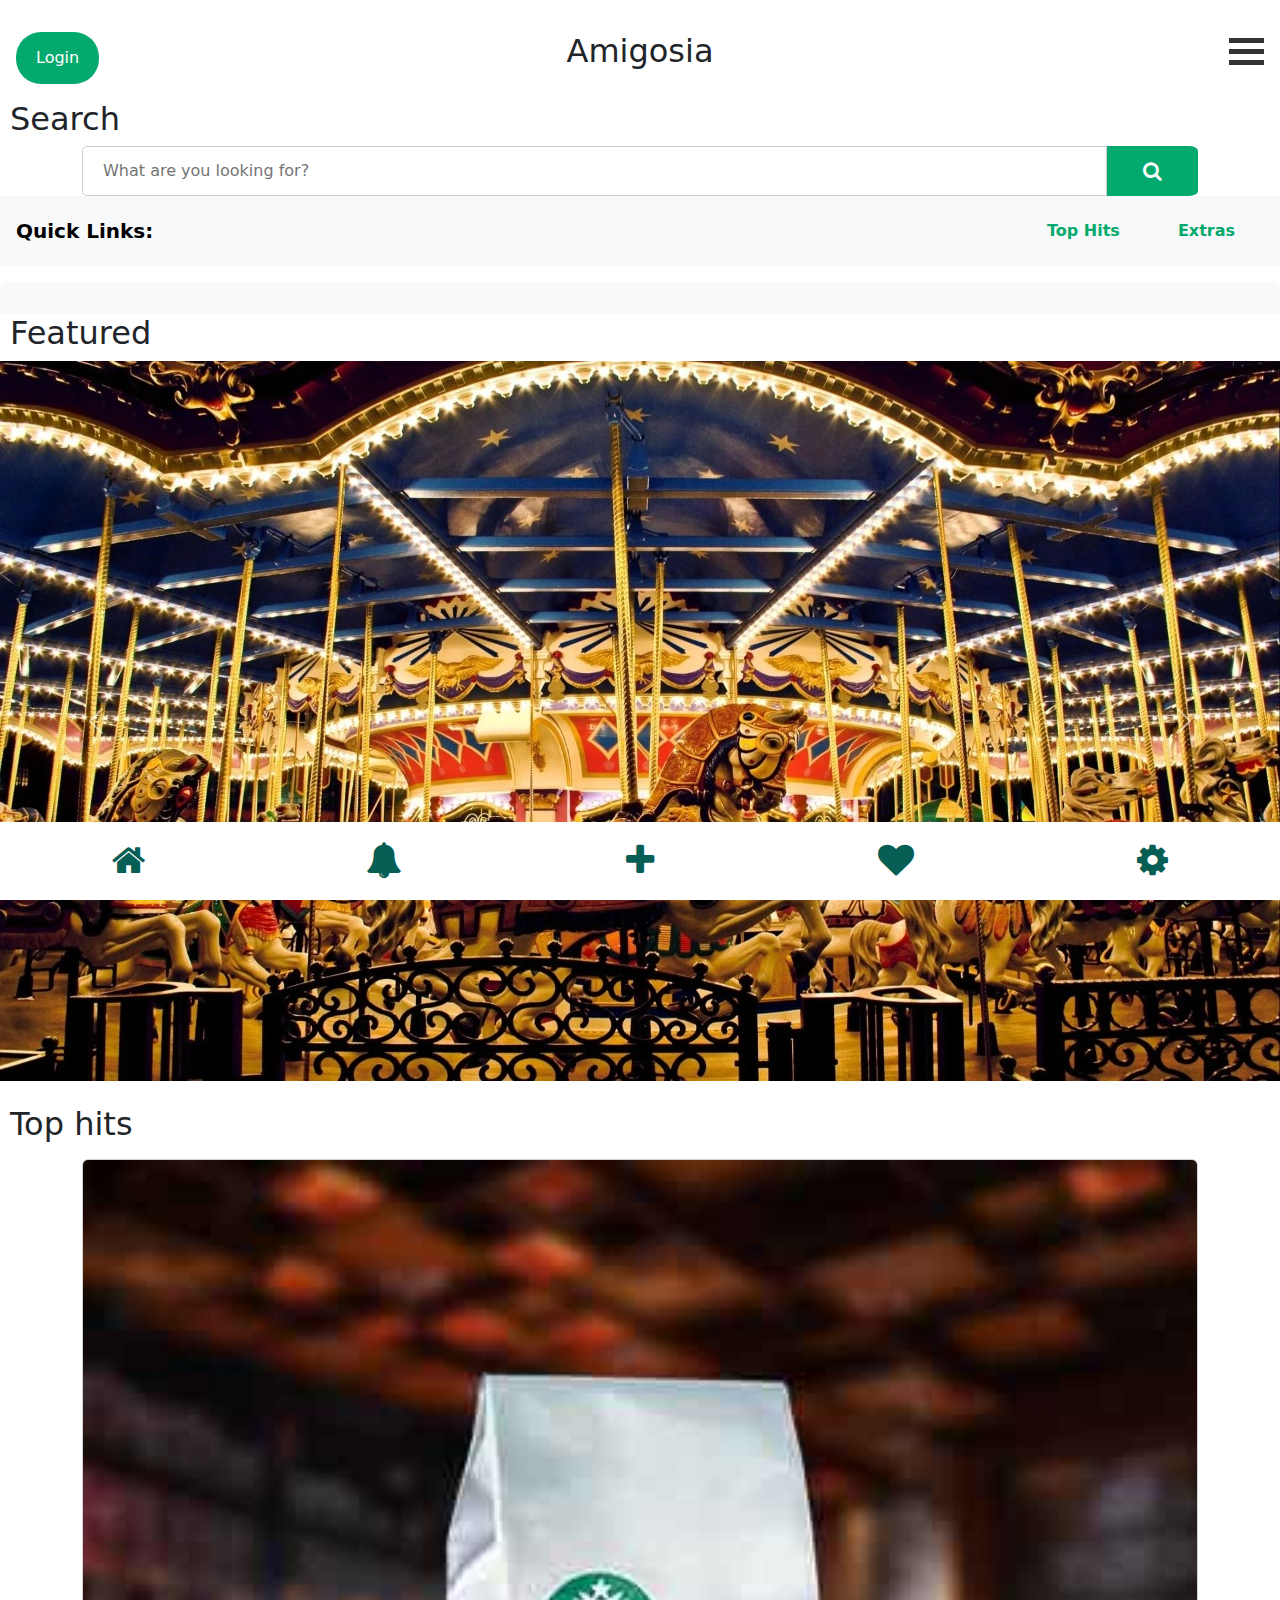
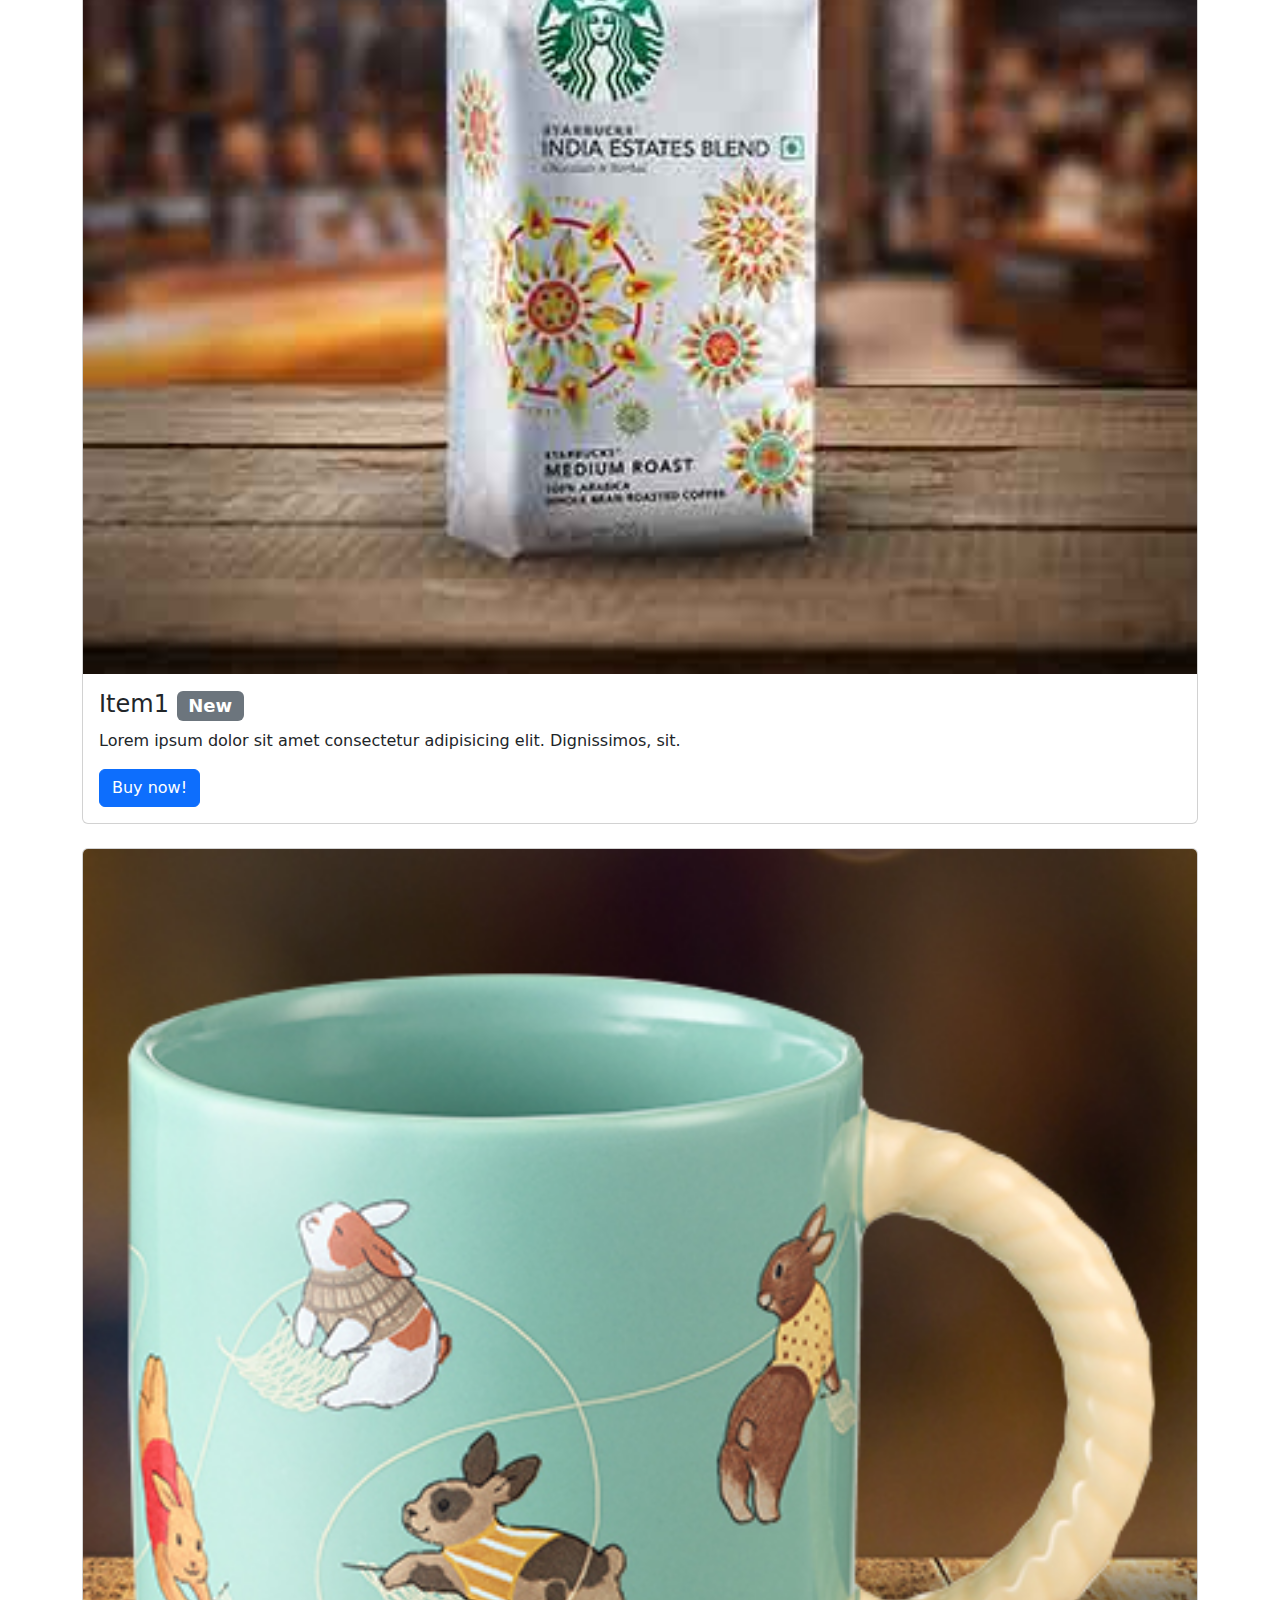
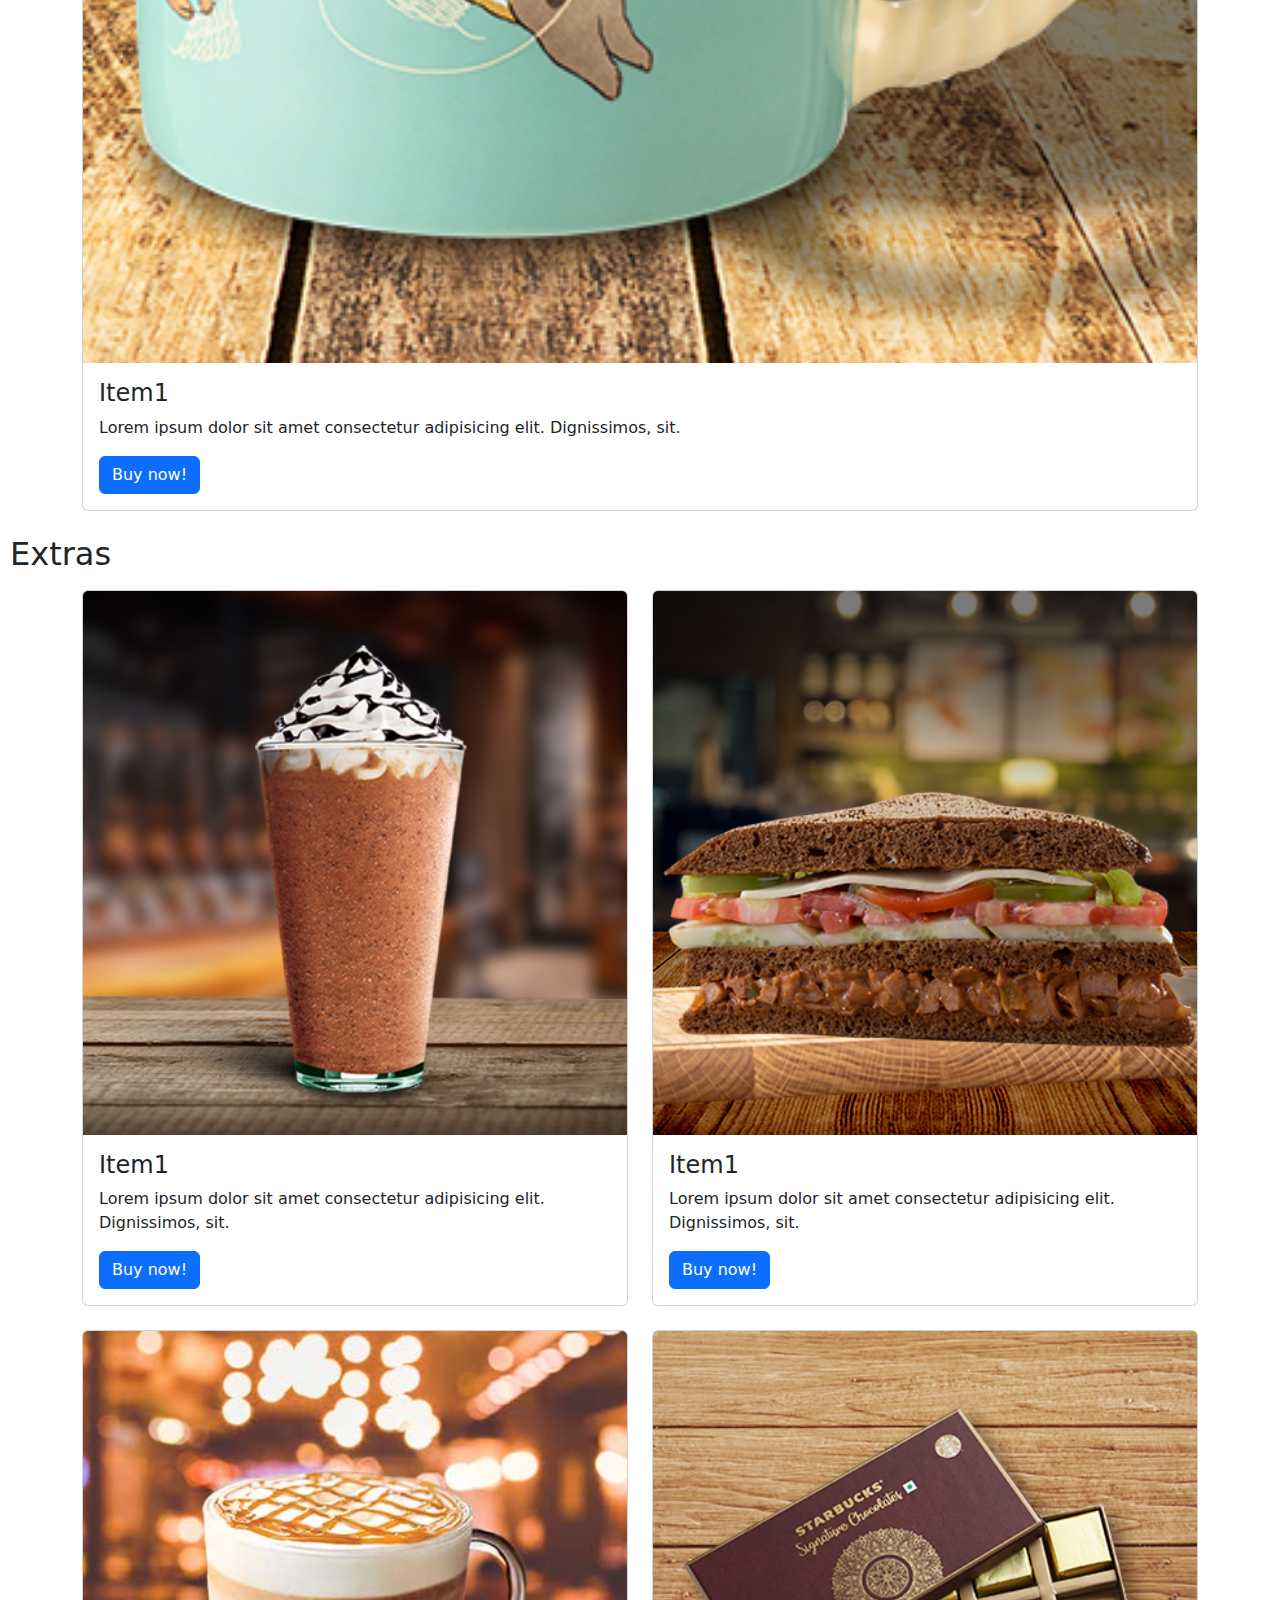
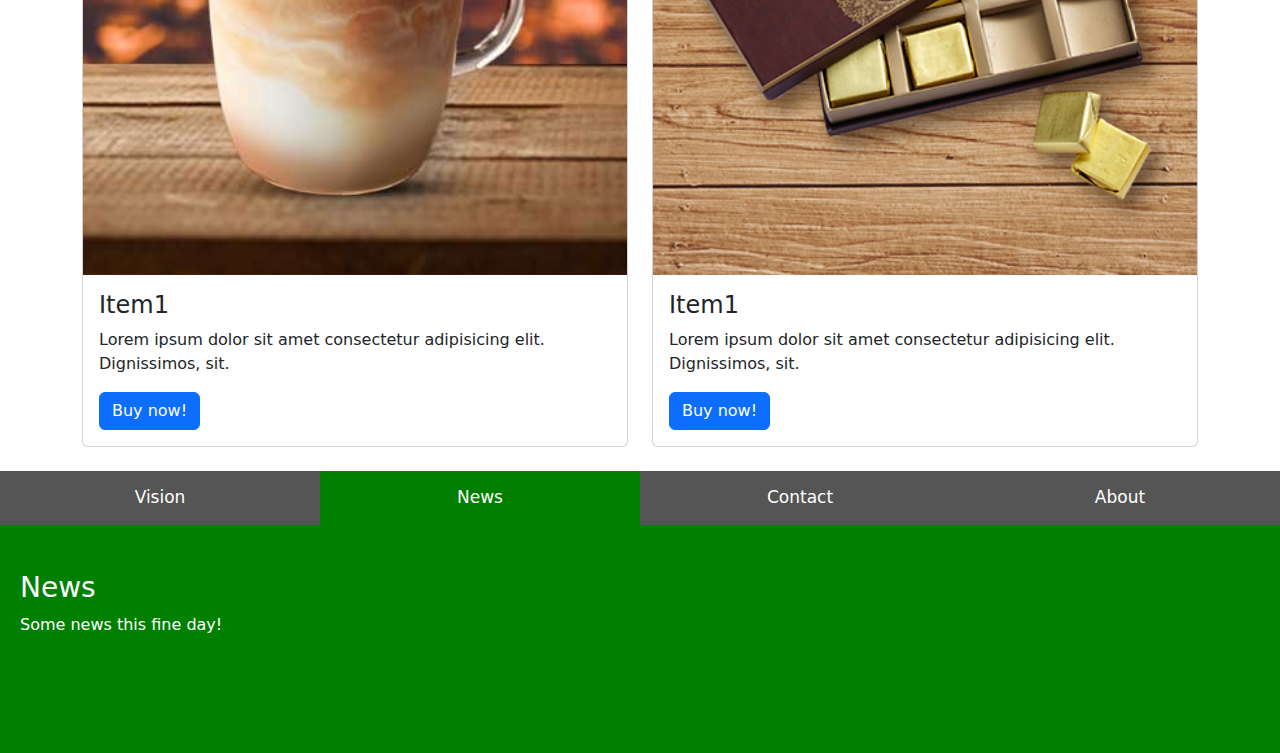
==== index.html @ 3a2bdb96 "Update index.html" ====
<!DOCTYPE html>
<html lang="en">
  <head>
    <meta charset="UTF-8" />
    <meta http-equiv="X-UA-Compatible" content="IE=edge" />
    <meta name="viewport" content="width=<device-width>, initial-scale=1.0" />
    <title>Document</title>
    <link rel="shortcut icon" href="favicon.ico" type="image/x-icon" />
    <link rel="stylesheet" href="style.css" />
    <link rel="stylesheet" href="searchBar.css" />
    <link rel="manifest" href="manifest.json" />

    <link
      rel="stylesheet"
      href="https://cdnjs.cloudflare.com/ajax/libs/font-awesome/4.7.0/css/font-awesome.min.css"
    />
    <!-- CSS only -->
    <link
      href="https://cdn.jsdelivr.net/npm/bootstrap@5.2.2/dist/css/bootstrap.min.css"
      rel="stylesheet"
      integrity="sha384-Zenh87qX5JnK2Jl0vWa8Ck2rdkQ2Bzep5IDxbcnCeuOxjzrPF/et3URy9Bv1WTRi"
      crossorigin="anonymous"
    />
  </head>

  <body>
    <link
      href="https://cdn.jsdelivr.net/npm/bootstrap@5.2.1/dist/css/bootstrap.min.css"
      rel="stylesheet"
    />
    <script src="https://cdn.jsdelivr.net/npm/bootstrap@5.2.1/dist/js/bootstrap.bundle.min.js"></script>

    <div class="container-fluid mt-3">
      <div class="row">
        <div class="col p-3">
          <button
            class="login"
            onclick="document.getElementById('id01').style.display='block'"
            style="width: auto"
          >
            Login
          </button>

          <div id="id01" class="modal">
            <form
              class="modal-content animate"
              action="/action_page.php"
              method="post"
            >
              <div class="imgcontainer">
                <span
                  onclick="document.getElementById('id01').style.display='none'"
                  class="close"
                  title="Close Modal"
                  >&times;</span
                >
                <img
                  src="images/user-profile-icon.png"
                  alt="Avatar"
                  class="avatar"
                />
              </div>

              <div class="container">
                <label for="uname"><b>Username</b></label>
                <input
                  type="text"
                  placeholder="Enter Username"
                  name="uname"
                  required
                />

                <label for="psw"><b>Password</b></label>
                <input
                  type="password"
                  placeholder="Enter Password"
                  name="psw"
                  required
                />

                <button class="submit" type="submit">Login</button>
                <label>
                  <input type="checkbox" checked="checked" name="remember" />
                  Remember me
                </label>
              </div>

              <div
                class="container endContainer"
                style="background-color: white"
              >
                <button
                  type="button"
                  onclick="document.getElementById('id01').style.display='none'"
                  class="cancelbtn"
                >
                  Cancel
                </button>
                <span class="psw"> <a href="#">Forgot-password?</a></span>
              </div>
            </form>
          </div>
        </div>
        <div class="col p-3 e"><h2 class="title">Amigosia</h2></div>
        <div class="col p-3">
          <div
            class="c1"
            data-bs-toggle="offcanvas"
            data-bs-target="#offcanvasRight"
            aria-controls="offcanvasRight"
          >
            <div class="bar1"></div>
            <div class="bar2"></div>
            <div class="bar3"></div>
          </div>
          <div
            class="offcanvas offcanvas-end"
            tabindex="-1"
            id="offcanvasRight"
            aria-labelledby="offcanvasRightLabel"
          >
            <div class="offcanvas-header">
              <h5 class="offcanvas-title" id="offcanvasRightLabel">
                More Options
              </h5>
              <button
                type="button"
                class="btn-close"
                data-bs-dismiss="offcanvas"
                aria-label="Close"
              ></button>
            </div>
            <div class="offcanvas-body">
              <ul class="list-group list-group-flush">
                <li class="list-group-item">An item</li>
                <li class="list-group-item">A second item</li>
                <li class="list-group-item">A third item</li>
                <li class="list-group-item">A fourth item</li>
                <li class="list-group-item">And a fifth one</li>
              </ul>
            </div>
          </div>
        </div>
      </div>
    </div>

    <script>
      function myFunction(x) {
        x.classList.toggle("change");
      }
    </script>

    <script>
      // Get the modal
      var modal = document.getElementById("id01");

      // When the user clicks anywhere outside of the modal, close it
      window.onclick = function (event) {
        if (event.target == modal) {
          modal.style.display = "none";
        }
      };
    </script>

    <h2 class="hhh">Search</h2>
    <div class="container wrap1">
      <div class="search1" style="height: 50px">
        <input
          type="text"
          class="searchTerm1"
          placeholder="What are you looking for?"
          style="margin-top: 0px; margin-bottom: 0px"
        />
        <button
          type="submit"
          class="searchButton1"
          style="
            border-top-width: 0px;
            border-right-width: 0px;
            border-bottom-width: 0px;
            border-left-width: 0px;
            padding-top: 10;
            padding-bottom: 10px;
            padding-right: 0px;
            padding-left: 0px;
            width: 100px;
            padding-top: 10px;
          "
        >
          <i class="fa fa-search"></i>
        </button>
      </div>
    </div>

    <nav id="navbar-example2" class="navbar bg-light px-3 mb-3">
      <a class="navbar-brand" style="color: black" href="#"
        ><b>Quick Links:</b></a
      >
      <ul class="nav nav-item">
        <li class="nav-item">
          <button type="button" class="btn btn-light">
            <a class="nav-link" href="#topHits" style="color: #04aa6d"
              ><b>Top Hits</b></a
            >
          </button>
        </li>
        <li class="nav-item">
          <button type="button" class="btn btn-light">
            <a class="nav-link" href="#extras" style="color: #04aa6d"
              ><b>Extras</b></a
            >
          </button>
        </li>
      </ul>
    </nav>
    <div
      data-bs-spy="scroll"
      data-bs-target="#navbar-example2"
      data-bs-root-margin="0px 0px -40%"
      data-bs-smooth-scroll="true"
      class="scrollspy-example bg-light p-3 rounded-2"
      tabindex="0"
    ></div>

    <h2 class="hhh">Featured</h2>

    <div
      id="carouselExampleInterval"
      class="carousel slide"
      data-bs-ride="carousel"
    >
      <div class="carousel-inner">
        <div class="carousel-item" data-bs-interval="2000">
          <img
            src="carouselImages/carousel (1).jpg"
            class="d-block w-100"
            alt="Carousal Image 1"
          />
        </div>
        <div class="carousel-item active" data-bs-interval="2000">
          <img
            src="carouselImages/carousel (2).jpg"
            class="d-block w-100"
            alt="Carousal Image 2"
          />
        </div>
        <div class="carousel-item active" data-bs-interval="2000">
          <img
            src="carouselImages/carousel (3).jpg"
            class="d-block w-100"
            alt="Carousal Image 3"
          />
        </div>
        <div class="carousel-item active" data-bs-interval="2000">
          <img
            src="carouselImages/carousel (4).jpg"
            class="d-block w-100"
            alt="Carousal Image 4"
          />
        </div>
      </div>
      <button
        class="carousel-control-prev"
        type="button"
        data-bs-target="#carouselExampleInterval"
        data-bs-slide="prev"
      >
        <span class="carousel-control-prev-icon" aria-hidden="true"></span>
        <span class="visually-hidden">Previous</span>
      </button>
      <button
        class="carousel-control-next"
        type="button"
        data-bs-target="#carouselExampleInterval"
        data-bs-slide="next"
      >
        <span class="carousel-control-next-icon" aria-hidden="true"></span>
        <span class="visually-hidden">Next</span>
      </button>
    </div>
    <br />

    <h2 id="topHits" class="hhh">Top hits</h2>
    <div class="container mt-3">
      <div class="card" style="width: 100%">
        <img
          class="card-img-top"
          src="images/At_Home.jpg"
          alt="Card image"
          style="width: 100%"
        />
        <div class="card-body">
          <h4 class="card-title">
            Item1 <span class="badge bg-secondary">New</span>
          </h4>
          <p class="card-text">
            Lorem ipsum dolor sit amet consectetur adipisicing elit.
            Dignissimos, sit.
          </p>
          <a href="#" class="btn btn-primary">Buy now!</a>
        </div>
      </div>

      <br />

      <div class="card" style="width: 100%">
        <img
          class="card-img-top"
          src="images/Sample_Merch.jpg"
          alt="Card image"
          style="width: 100%"
        />
        <div class="card-body">
          <h4 class="card-title">Item1</h4>
          <p class="card-text">
            Lorem ipsum dolor sit amet consectetur adipisicing elit.
            Dignissimos, sit.
          </p>
          <a href="#" class="btn btn-primary">Buy now!</a>
        </div>
      </div>
    </div>

    <br />
    <h2 id="extras" class="hhh">Extras</h2>

    <div class="container mt-3">
      <div class="row">
        <div class="col">
          <div class="card" style="width: 100%">
            <img
              class="card-img-top"
              src="images/Sample_Best.jpg"
              alt="Card image"
              style="width: 100%"
            />
            <div class="card-body">
              <h4 class="card-title">Item1</h4>
              <p class="card-text">
                Lorem ipsum dolor sit amet consectetur adipisicing elit.
                Dignissimos, sit.
              </p>
              <a href="#" class="btn btn-primary">Buy now!</a>
            </div>
          </div>
        </div>
        <div class="col">
          <div class="card" style="width: 100%">
            <img
              class="card-img-top"
              src="images/Sample_Food.jpg"
              alt="Card image"
              style="width: 100%"
            />
            <div class="card-body">
              <h4 class="card-title">Item1</h4>
              <p class="card-text">
                Lorem ipsum dolor sit amet consectetur adipisicing elit.
                Dignissimos, sit.
              </p>
              <a href="#" class="btn btn-primary">Buy now!</a>
            </div>
          </div>
        </div>
      </div>
      <br />
      <div class="row">
        <div class="col">
          <div class="card" style="width: 100%">
            <img
              class="card-img-top"
              src="images/Sample_Drink.jpg"
              alt="Card image"
              style="width: 100%"
            />
            <div class="card-body">
              <h4 class="card-title">Item1</h4>
              <p class="card-text">
                Lorem ipsum dolor sit amet consectetur adipisicing elit.
                Dignissimos, sit.
              </p>
              <a href="#" class="btn btn-primary">Buy now!</a>
            </div>
          </div>
        </div>
        <div class="col">
          <div class="card" style="width: 100%">
            <img
              class="card-img-top"
              src="images/Sample_ready.jpg"
              alt="Card image"
              style="width: 100%"
            />
            <div class="card-body">
              <h4 class="card-title">Item1</h4>
              <p class="card-text">
                Lorem ipsum dolor sit amet consectetur adipisicing elit.
                Dignissimos, sit.
              </p>
              <a href="#" class="btn btn-primary">Buy now!</a>
            </div>
          </div>
        </div>
      </div>
      <br />
    </div>

    <div>
      <button class="tablink" onclick="openPage('Vision', this, 'red')">
        Vision
      </button>
      <button
        class="tablink"
        onclick="openPage('News', this, 'green')"
        id="defaultOpen"
      >
        News
      </button>
      <button class="tablink" onclick="openPage('Contact', this, 'blue')">
        Contact
      </button>
      <button class="tablink" onclick="openPage('About', this, 'orange')">
        About
      </button>

      <div id="Vision" class="tabcontent">
        <h3>Vision</h3>
        <p>Our Vision...</p>
      </div>

      <div id="News" class="tabcontent">
        <h3>News</h3>
        <p>Some news this fine day!</p>
      </div>

      <div id="Contact" class="tabcontent">
        <h3>Contact</h3>
        <p>Get in touch, or swing by for a cup of coffee.</p>
      </div>

      <div id="About" class="tabcontent">
        <h3>About</h3>
        <p>Who we are and what we do.</p>
      </div>
    </div>
    <script>
      function openPage(pageName, elmnt, color) {
        var i, tabcontent, tablinks;
        tabcontent = document.getElementsByClassName("tabcontent");
        for (i = 0; i < tabcontent.length; i++) {
          tabcontent[i].style.display = "none";
        }
        tablinks = document.getElementsByClassName("tablink");
        for (i = 0; i < tablinks.length; i++) {
          tablinks[i].style.backgroundColor = "";
        }
        document.getElementById(pageName).style.display = "block";
        elmnt.style.backgroundColor = color;
      }

      // Get the element with id="defaultOpen" and click on it
      document.getElementById("defaultOpen").click();
    </script>

    <div class="icon-bar">
      <a class="active" href="#"><i class="fa fa-home"></i></a>
      <a href="#"><i class="fa fa-bell"></i></a>
      <a href="#"><i class="fa fa-plus"></i></a>
      <a href="#"><i class="fa fa-heart"></i></a>
      <a href="#"><i class="fa fa-gear"></i></a>
    </div>

    <script>
      if ("serviceWorker" in navigator) {
        navigator.serviceWorker.register("/service-worker.js");
      }
    </script>
  </body>
</html>
---- style.css ----
.login{
  float: left;
  border-radius: 25px;
}


.title{
  text-align: center;
}


.submit{
  border-radius: 10px ;
}


.c1 {
  cursor: pointer;
  float: right;
}

.endContainer{
  margin: 20px 20px 20px;
}

.bar1, .bar2, .bar3 {
  width: 35px;
  height: 5px;
  background-color: #333;
  margin: 6px 0;
  transition: 0.4s;
}

.change .bar1 {
  transform: translate(0, 11px) rotate(-45deg);
}

.change .bar2 {opacity: 0;}

.change .bar3 {
  transform: translate(0, -11px) rotate(45deg);
}


.hhh{
  margin-left: 10px;
}



body {font-family: Arial, Helvetica, sans-serif;}

/* Full-width input fields */
input[type=text], input[type=password] {
  width: 100%;
  padding: 12px 20px;
  margin: 8px 0;
  display: inline-block;
  border: 1px solid #ccc;
  box-sizing: border-box;
}

/* Set a style for all buttons */
button {
  background-color: #04AA6D;
  color: white;
  padding: 14px 20px;
  margin: 8px 0;
  border: none;
  cursor: pointer;
  width: 100%;
}

button:hover {
  opacity: 0.8;
}

/* Extra styles for the cancel button */
.cancelbtn {
  width: auto;
  padding: 10px 18px;
  background-color: #f44336;
  border-radius: 15px;
}

/* Center the image and position the close button */
.imgcontainer {
  text-align: center;
  margin: 24px 0 12px 0;
  position: relative;
}

img.avatar {
  width: 40%;
  border-radius: 50%;
}



span.psw {
  float: right;
  padding-top: 16px;
}















/* The Modal (background) */
.modal {
  display: none; /* Hidden by default */
  position: fixed; /* Stay in place */
  z-index: 1; /* Sit on top */
  left: 0;
  top: 0;
  width: 100%; /* Full width */
  height: 100%; /* Full height */
  overflow: auto; /* Enable scroll if needed */
  background-color: rgb(0,0,0); /* Fallback color */
  background-color: rgba(0,0,0,0.4); /* Black w/ opacity */
  padding-top: 60px;
}

/* Modal Content/Box */
.modal-content {
  background-color: #fefefe;
  margin: 5% auto 15% auto; /* 5% from the top, 15% from the bottom and centered */
  border: 1px solid #888;
  width: 80%; /* Could be more or less, depending on screen size */
}

/* The Close Button (x) */
.close {
  position: absolute;
  right: 25px;
  top: 0;
  color: #000;
  font-size: 35px;
  font-weight: bold;
}

.close:hover,
.close:focus {
  color: red;
  cursor: pointer;
}

/* Add Zoom Animation */
.animate {
  -webkit-animation: animatezoom 0.6s;
  animation: animatezoom 0.6s
}

@-webkit-keyframes animatezoom {
  from {-webkit-transform: scale(0)} 
  to {-webkit-transform: scale(1)}
}
  
@keyframes animatezoom {
  from {transform: scale(0)} 
  to {transform: scale(1)}
}

/* Change styles for span and cancel button on extra small screens */
@media screen and (max-width: 300px) {
  span.psw {
     display: block;
     float: none;
  }
  
}





















* {box-sizing: border-box}

/* Set height of body and the document to 100% */
body, html {
  height: 100%;
  margin: 0;
  font-family: Arial;
}

/* Style tab links */
.tablink {
  background-color: #555;
  color: white;
  float: left;
  border: none;
  outline: none;
  cursor: pointer;
  padding: 14px 16px;
  font-size: 17px;
  width: 25%;
}

.tablink:hover {
  background-color: #777;
}

/* Style the tab content (and add height:100% for full page content) */
.tabcontent {
  color: white;
  display: none;
  padding: 100px 20px;
  height: 100%;
}

#Vision {background-color: red;}
#News {background-color: green;}
#Contact {background-color: blue;}
#About {background-color: orange;}























.icon-bar {
  position: fixed;
  z-index: 2;
  bottom: 0;
  width: 100%;
  height: auto;
  background-color: white;
  overflow: auto;
}

.icon-bar a {

  float: left;
  width: 20%;
  text-align: center;
  padding: 12px 0;
  transition: all 0.3s ease;
  color: #075E54;
  font-size: 36px;
}

.icon-bar a:hover {
  background-color: rgb(236, 236, 236);
  border-radius: 20px;
}

.active {
  background-color:white;
}
---- searchBar.css ----
@import url(https://fonts.googleapis.com/css?family=Open+Sans);



.search1 {
  display: flex;
}

.searchTerm1 {
 
  border: 3px solid #04AA6D;
  border-right: none;

  
  border-radius: 5px 0 0 5px;
  outline: none;
  color: #04AA6D;
}

.searchicon{
float: center;
}

.searchTerm1:focus{
  color: #04AA6D;
}

.searchIcon{
  color: white;
}

.searchButton1 {
  width: 100px;
  
  border: solid #04AA6D;
  background: #04AA6D;
  text-align: center;
  color: #fff;
  border-radius: 0 10% 10% 0;
  cursor: pointer;
  font-size: 20px;
}

/*Resize the wrap to see the search bar change!*/
.wrap1{
  width: 100%;
  
}
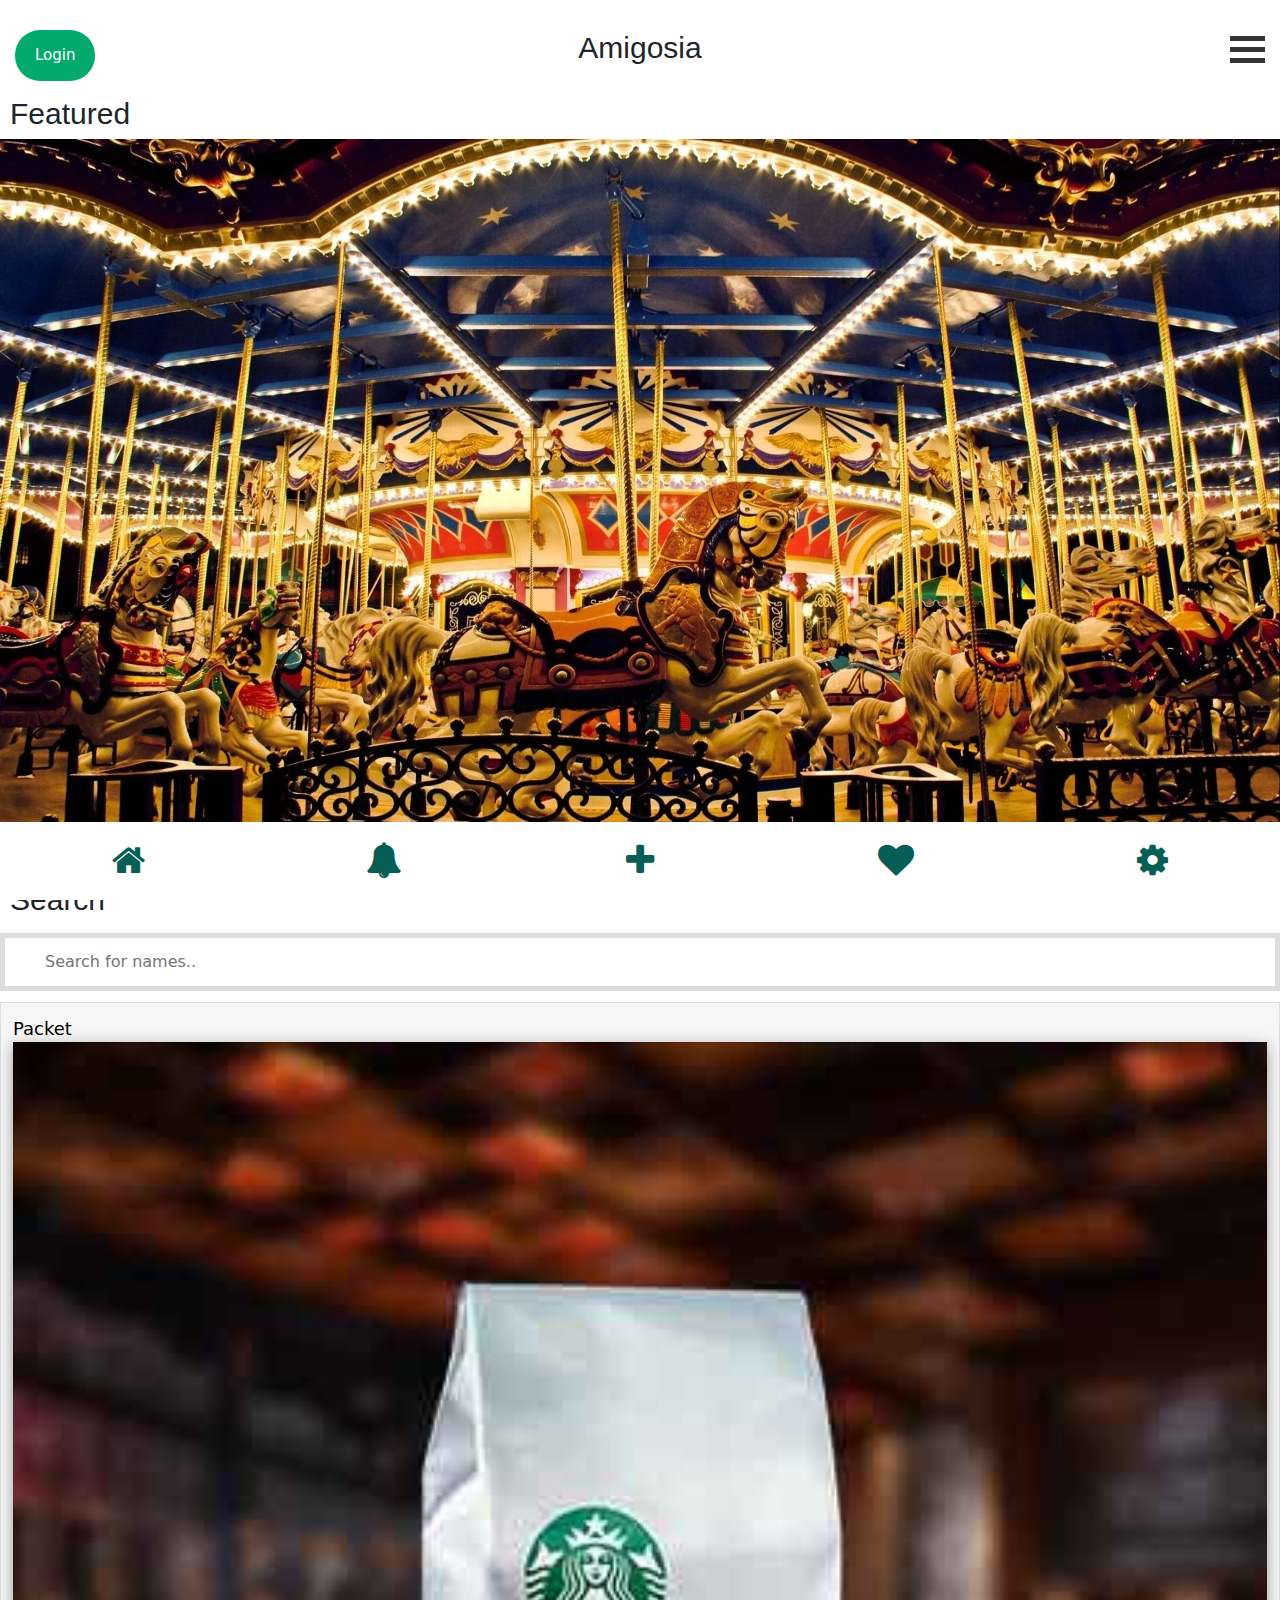
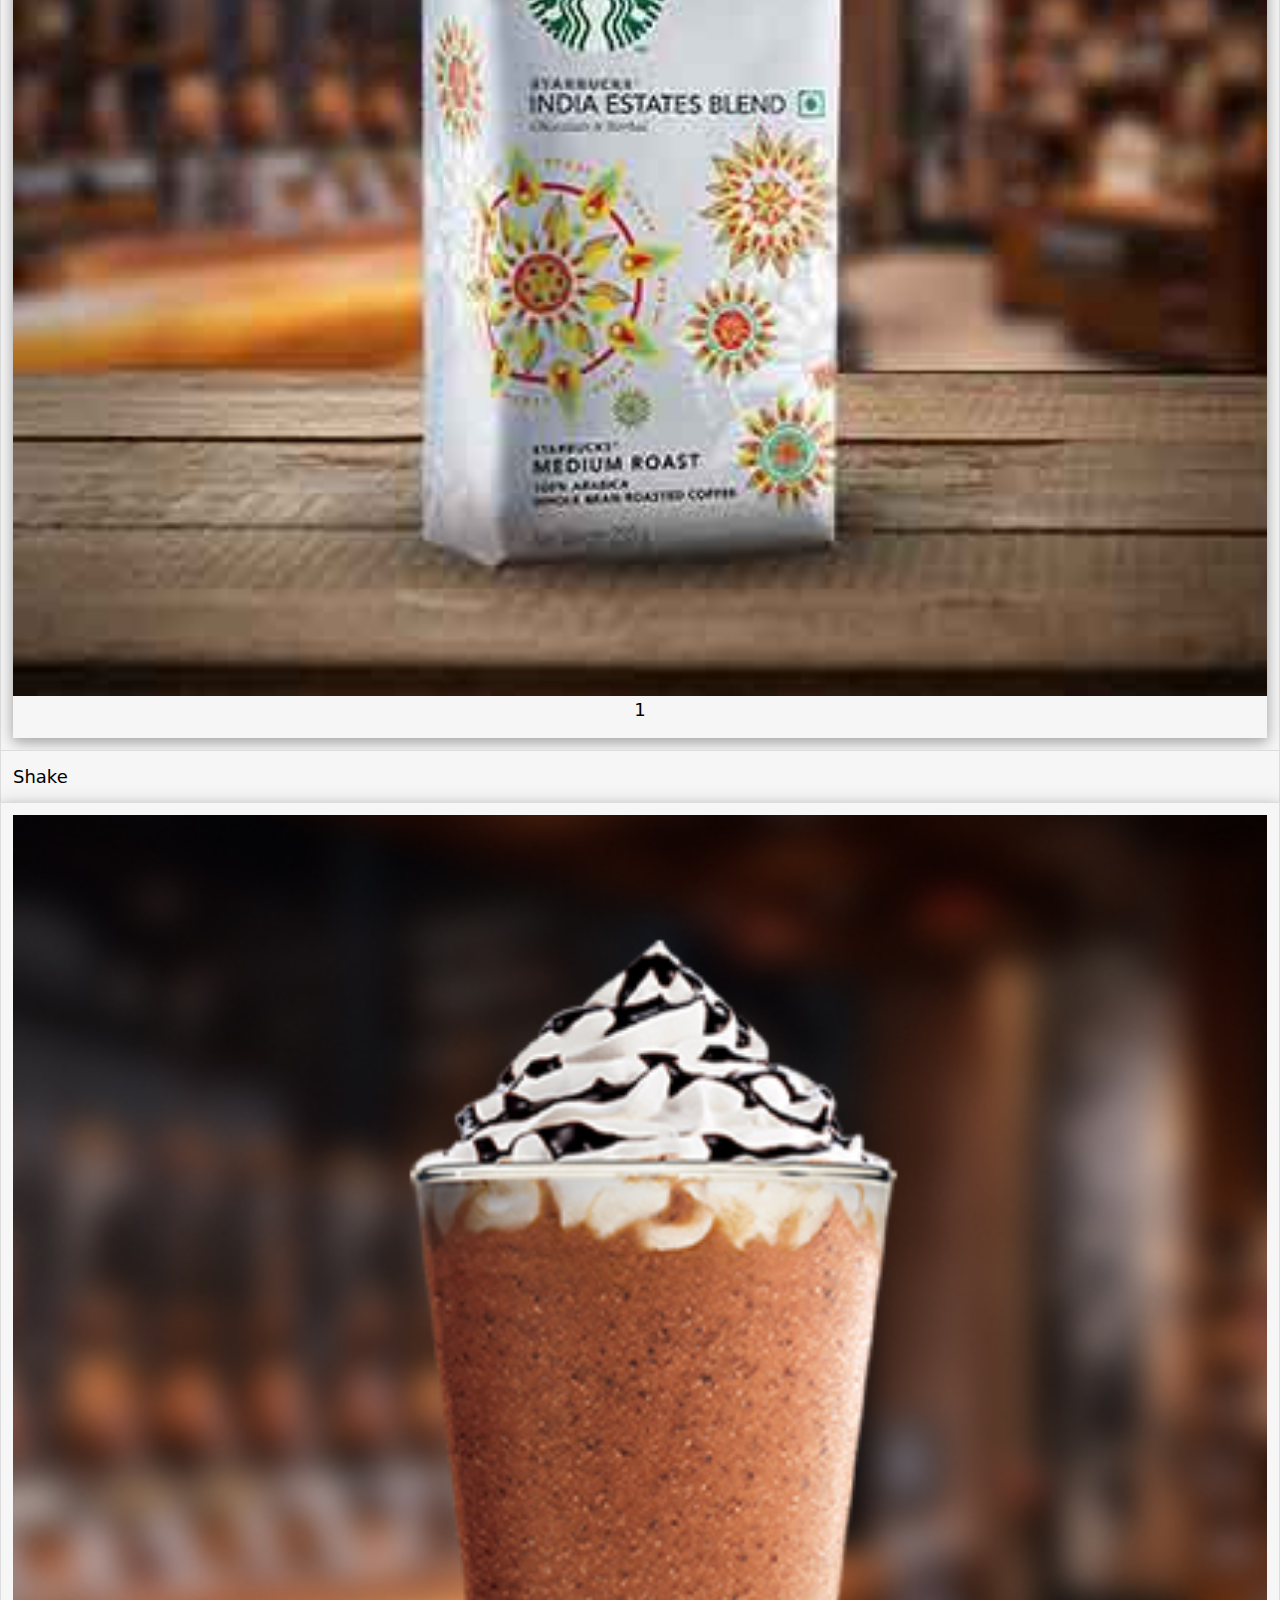
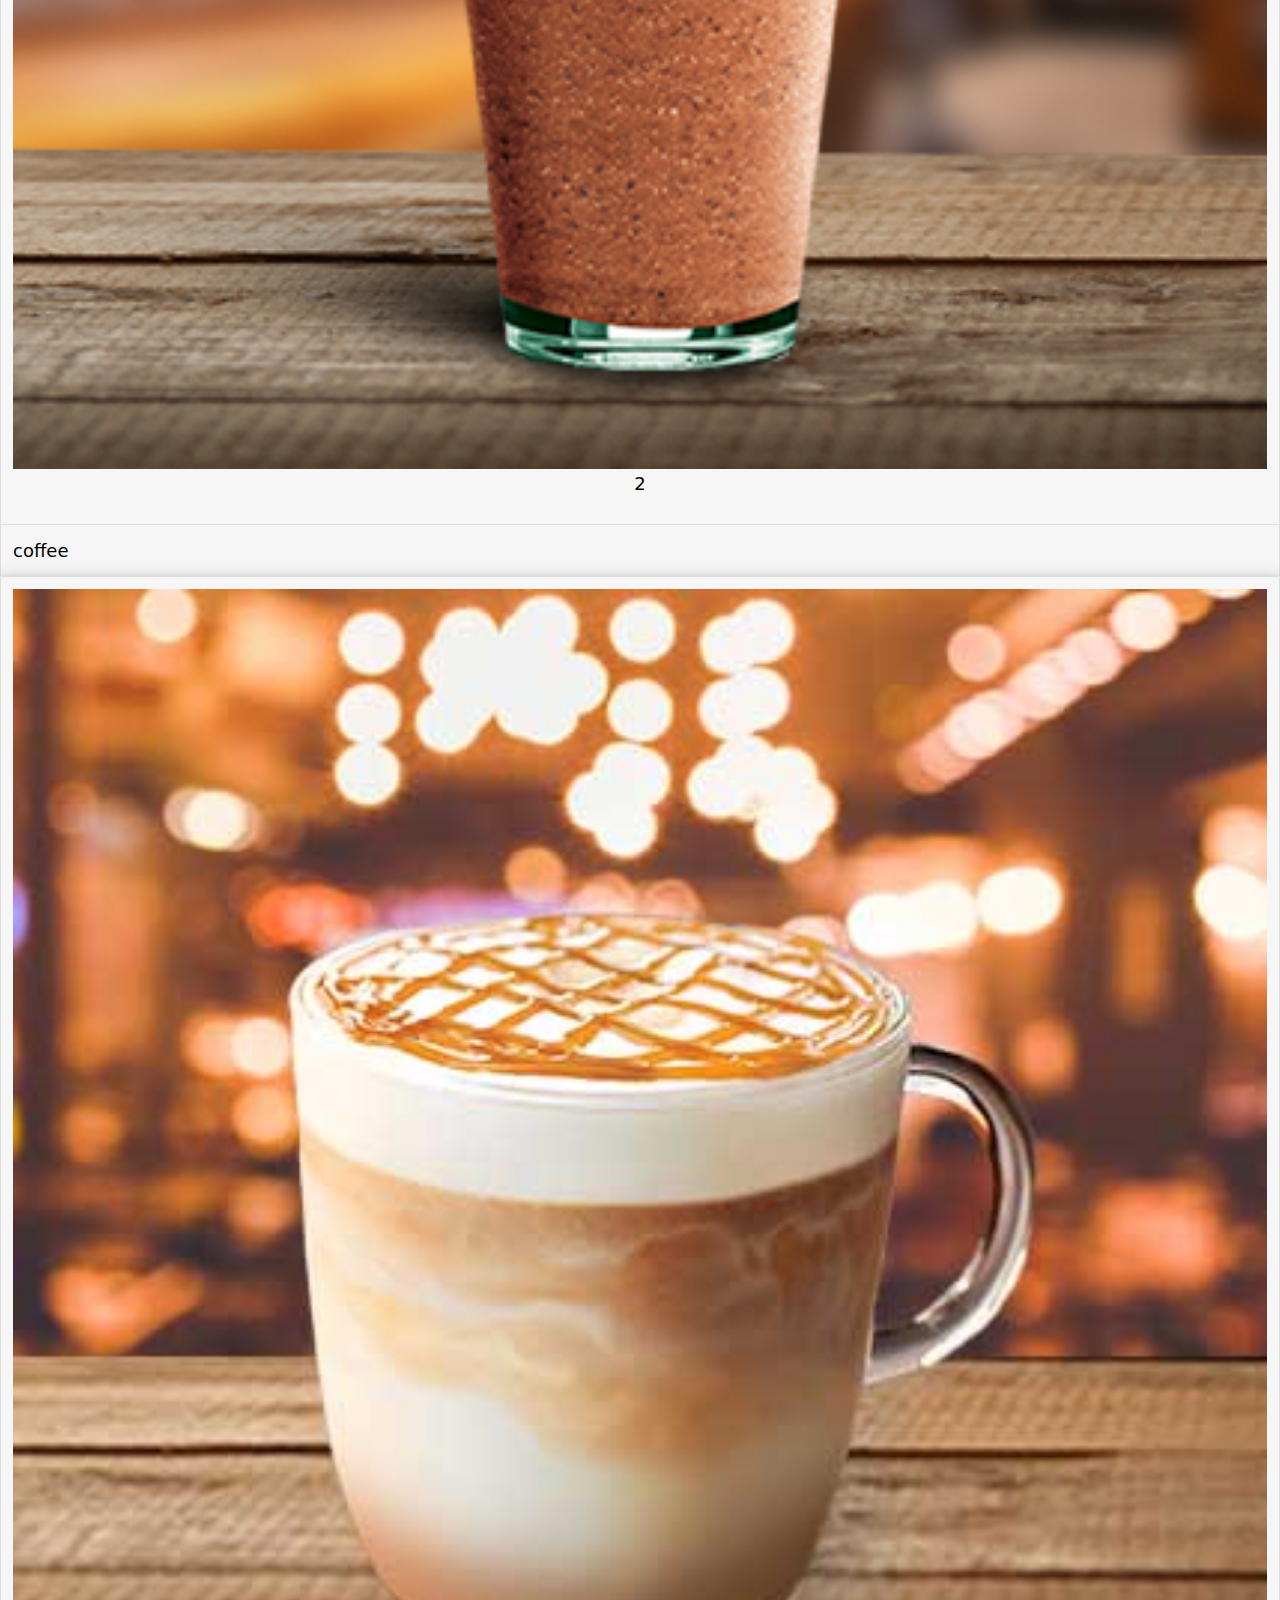
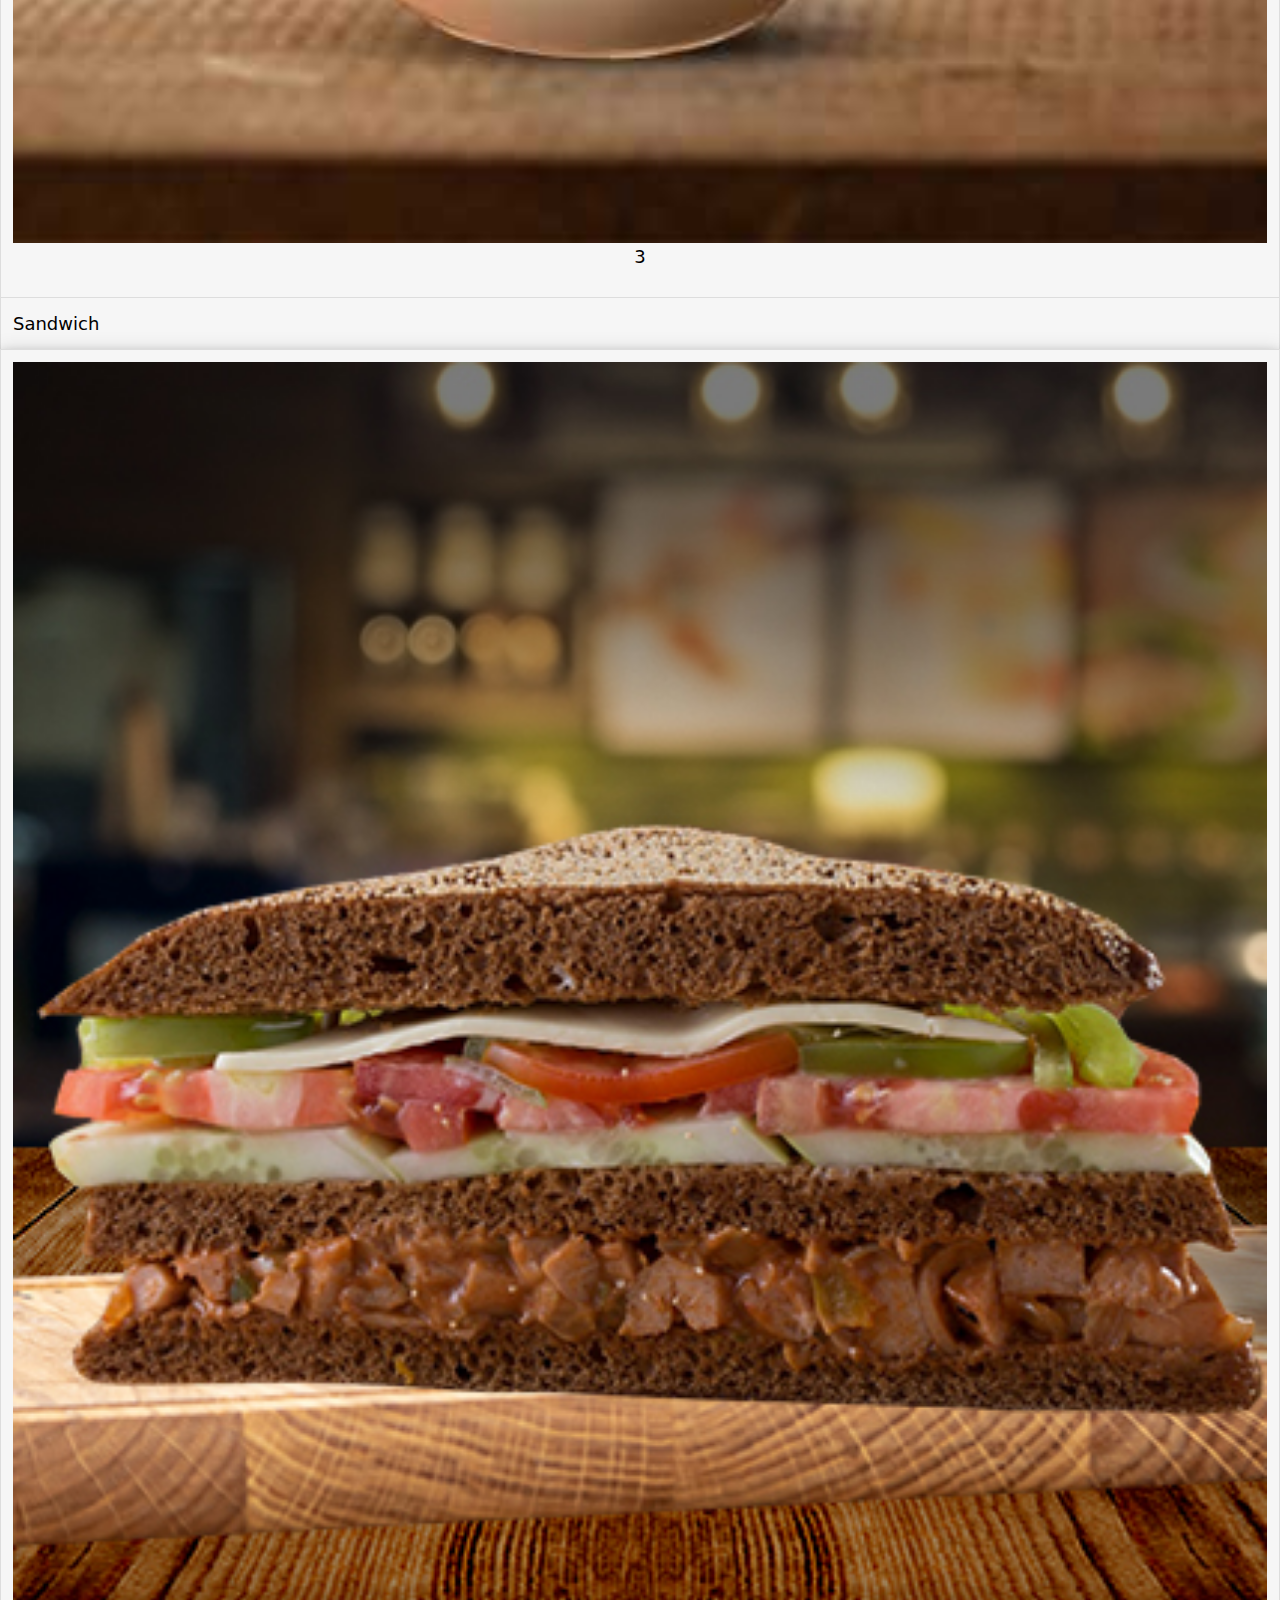
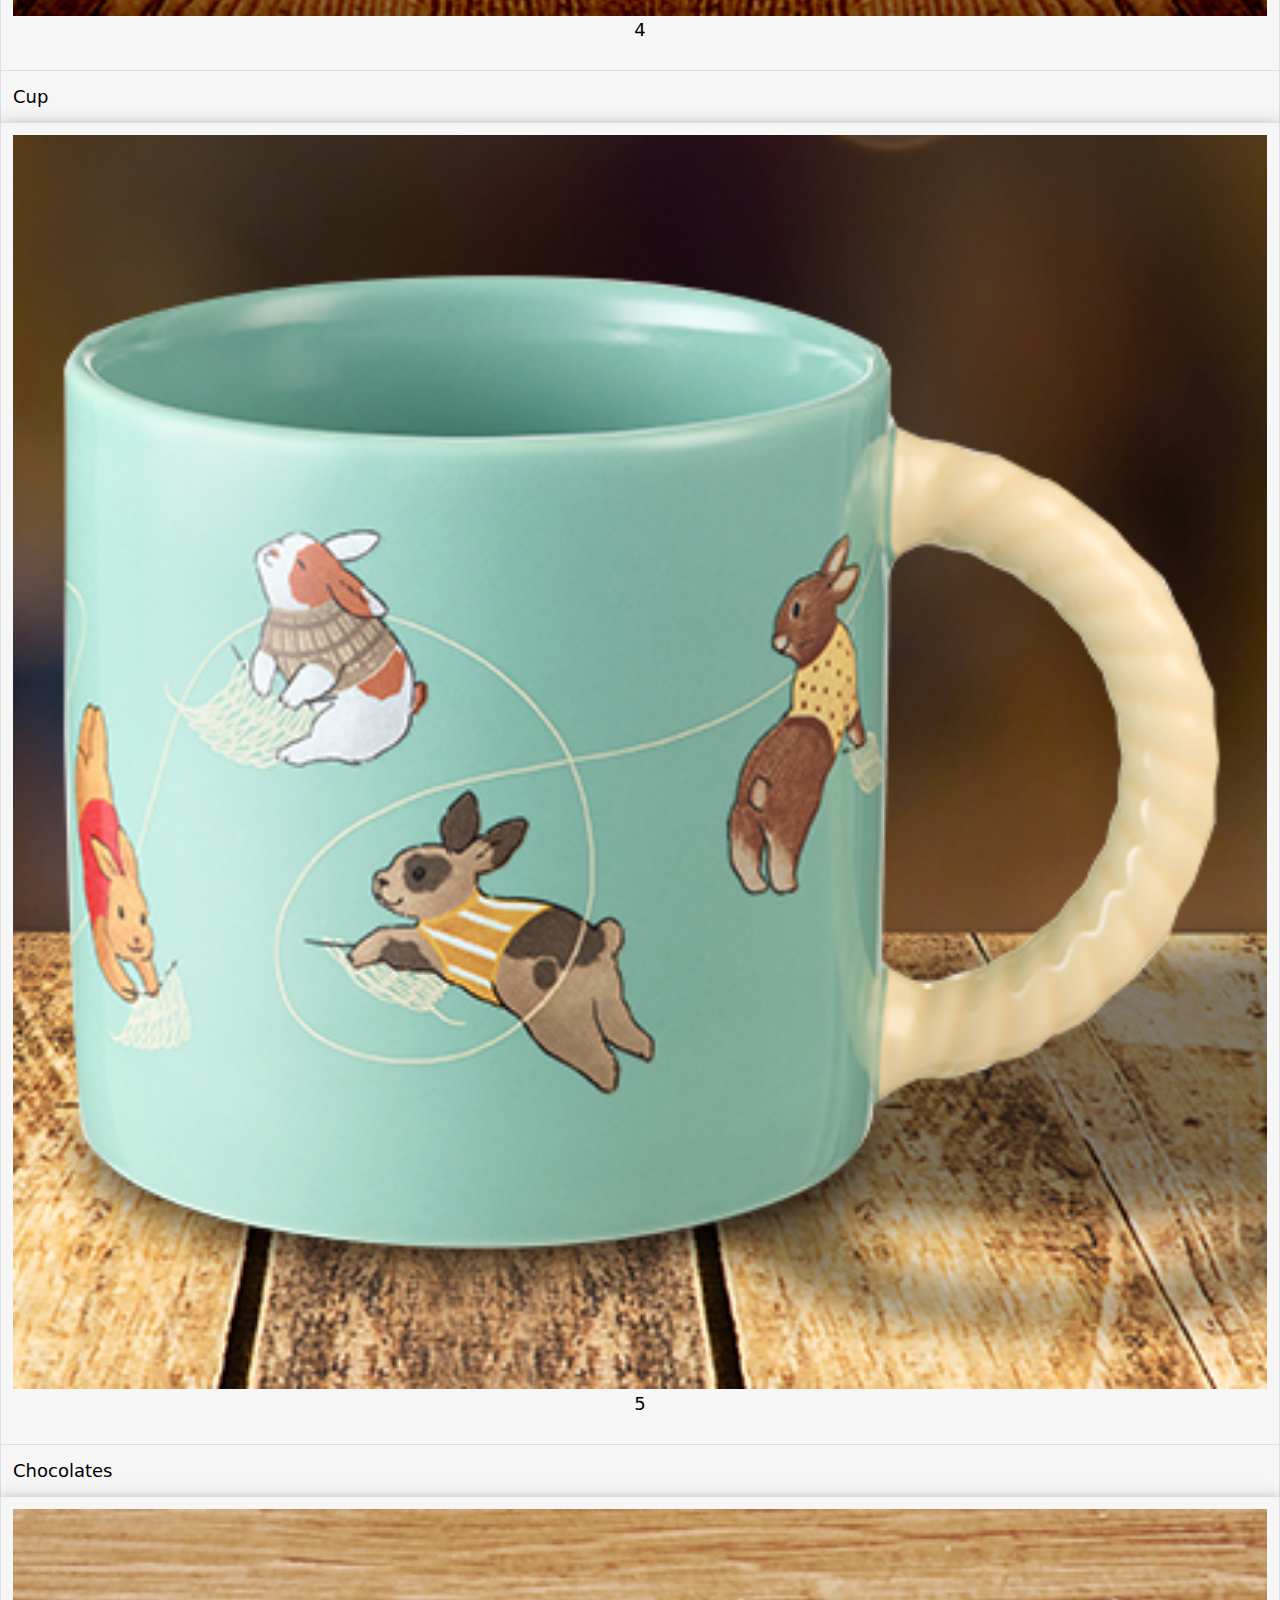
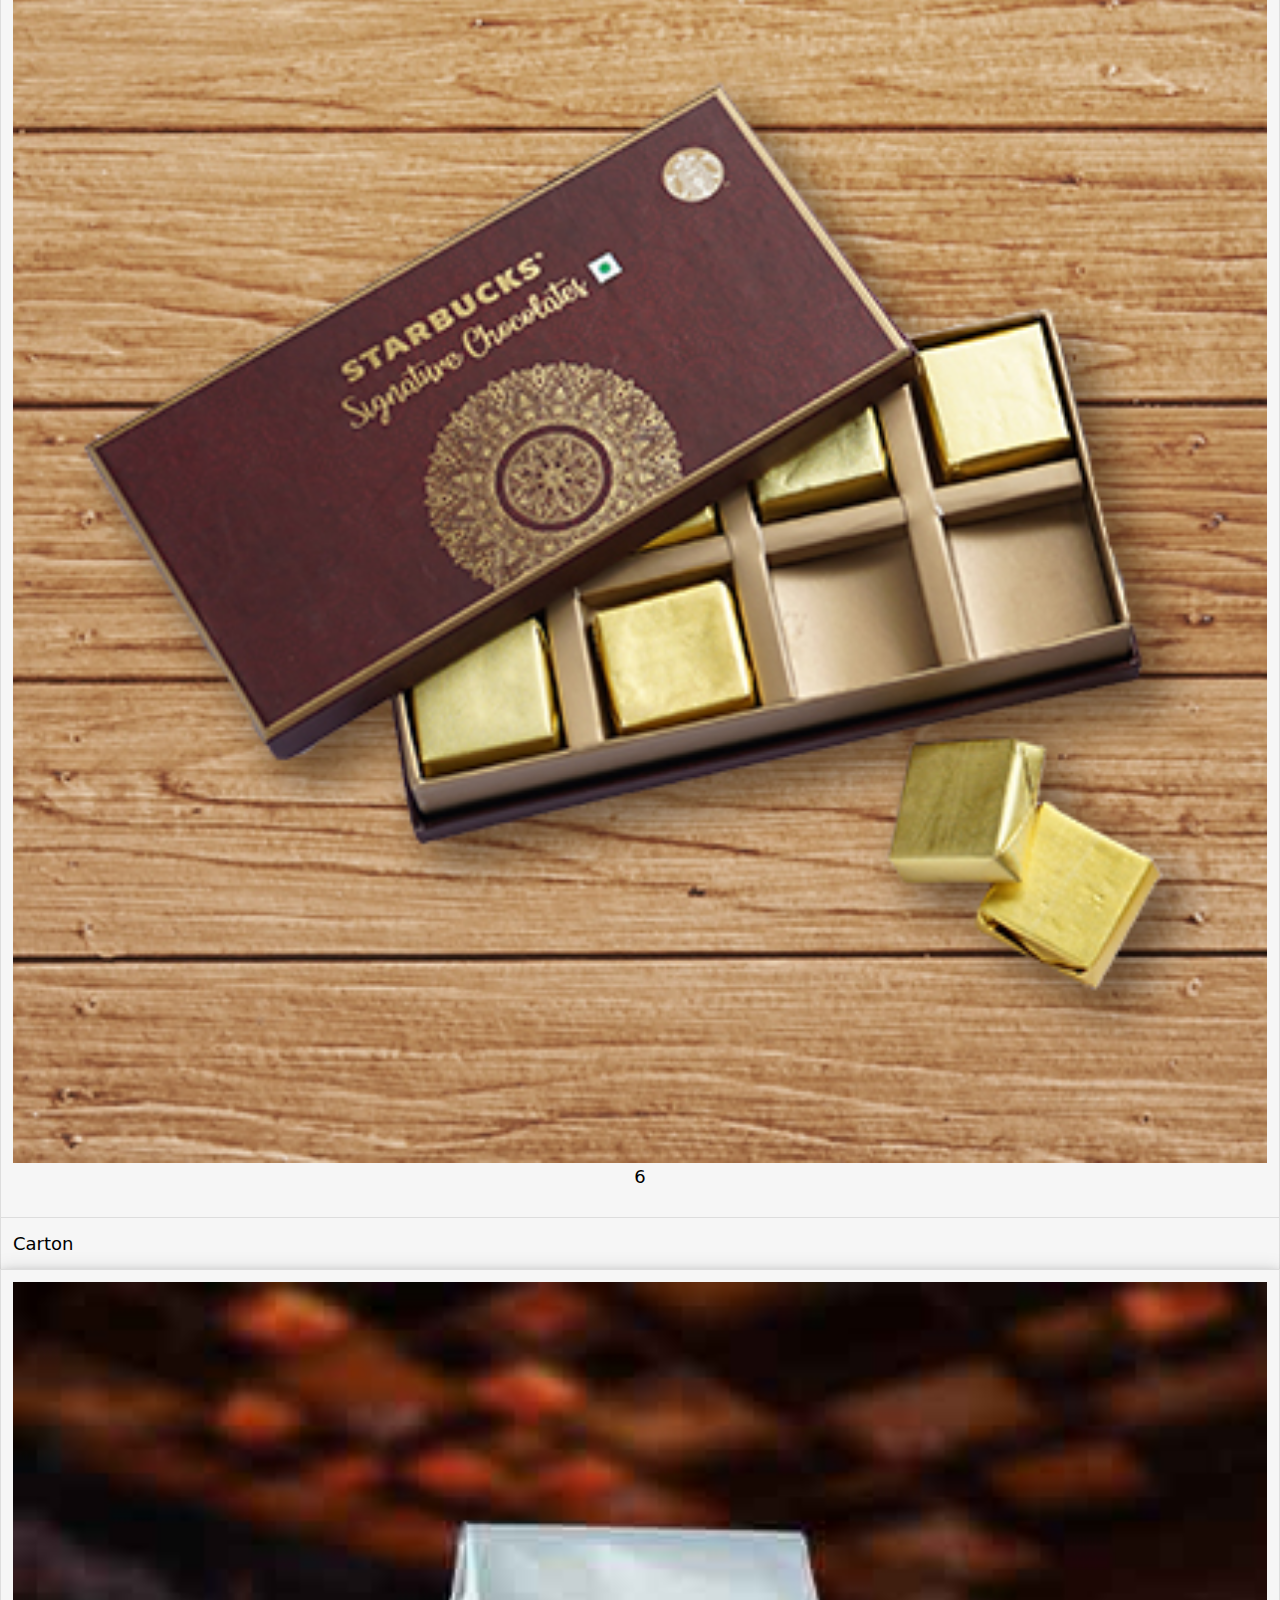
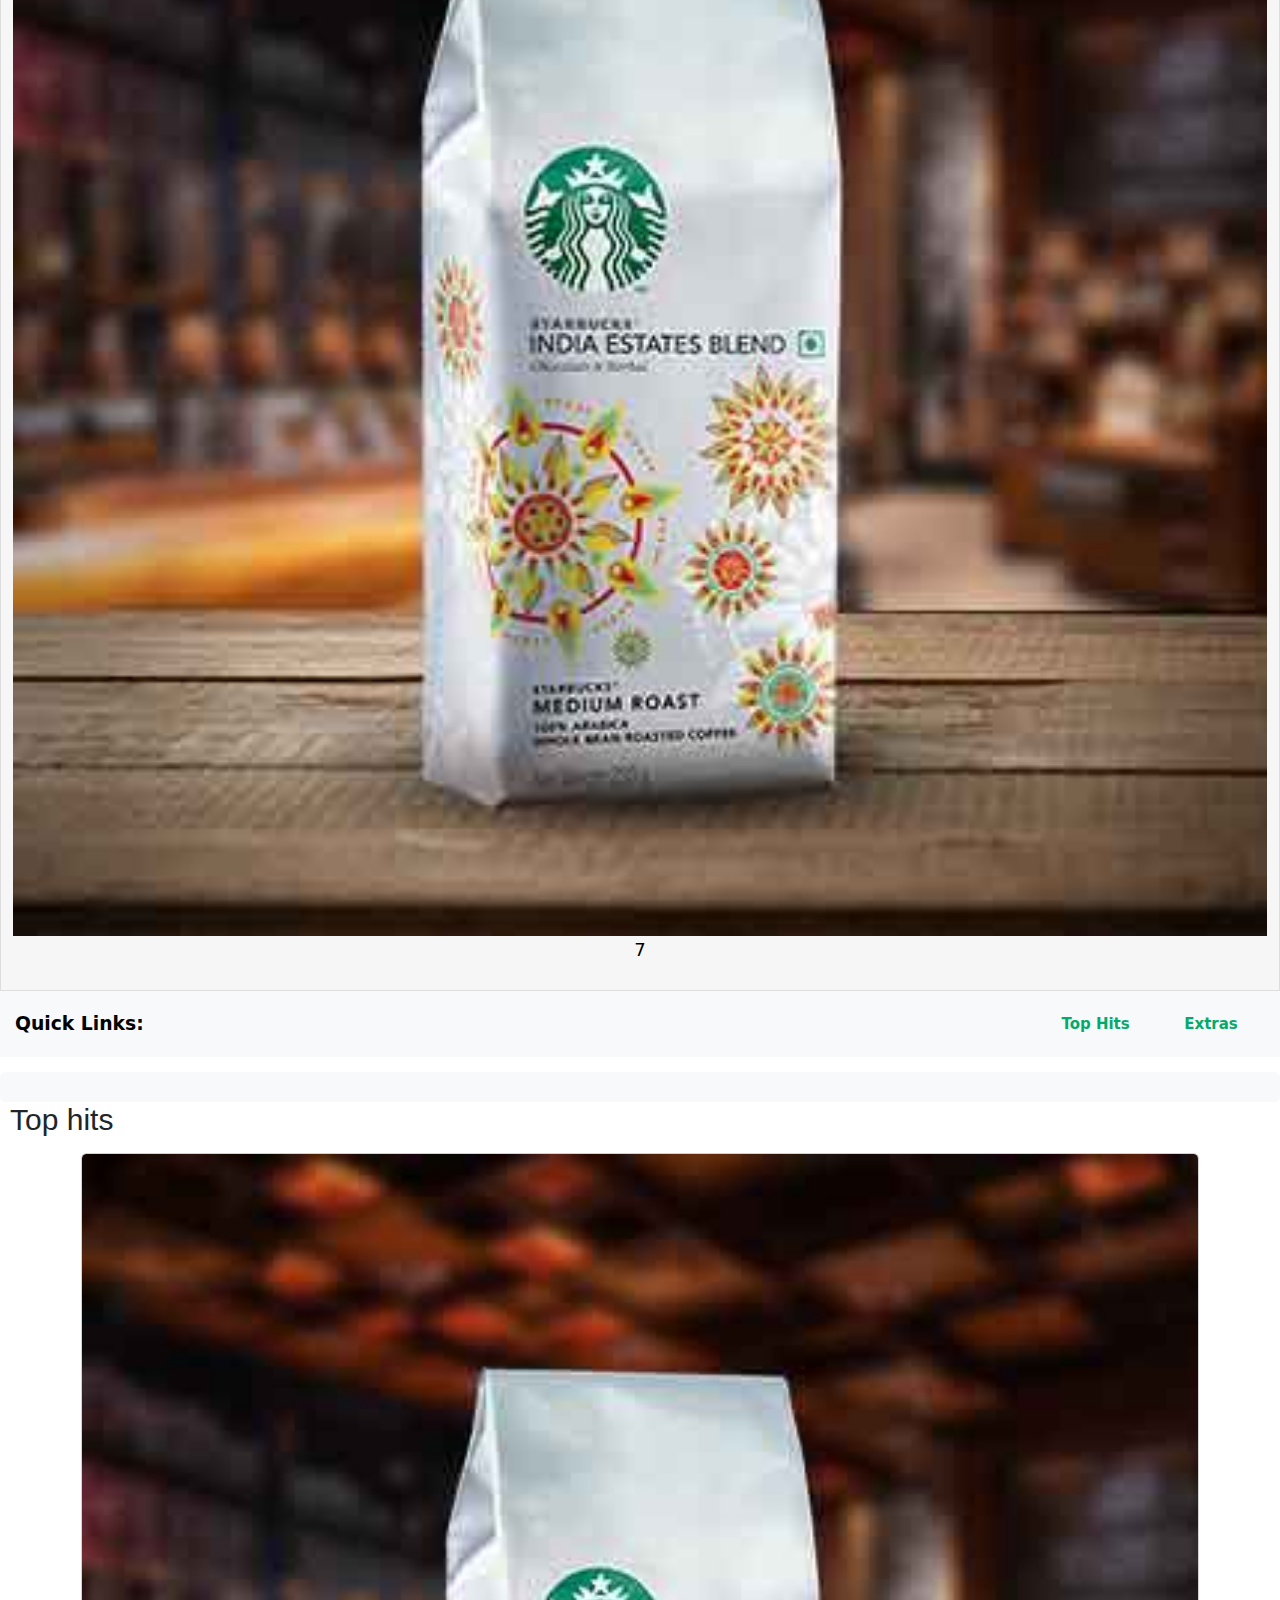
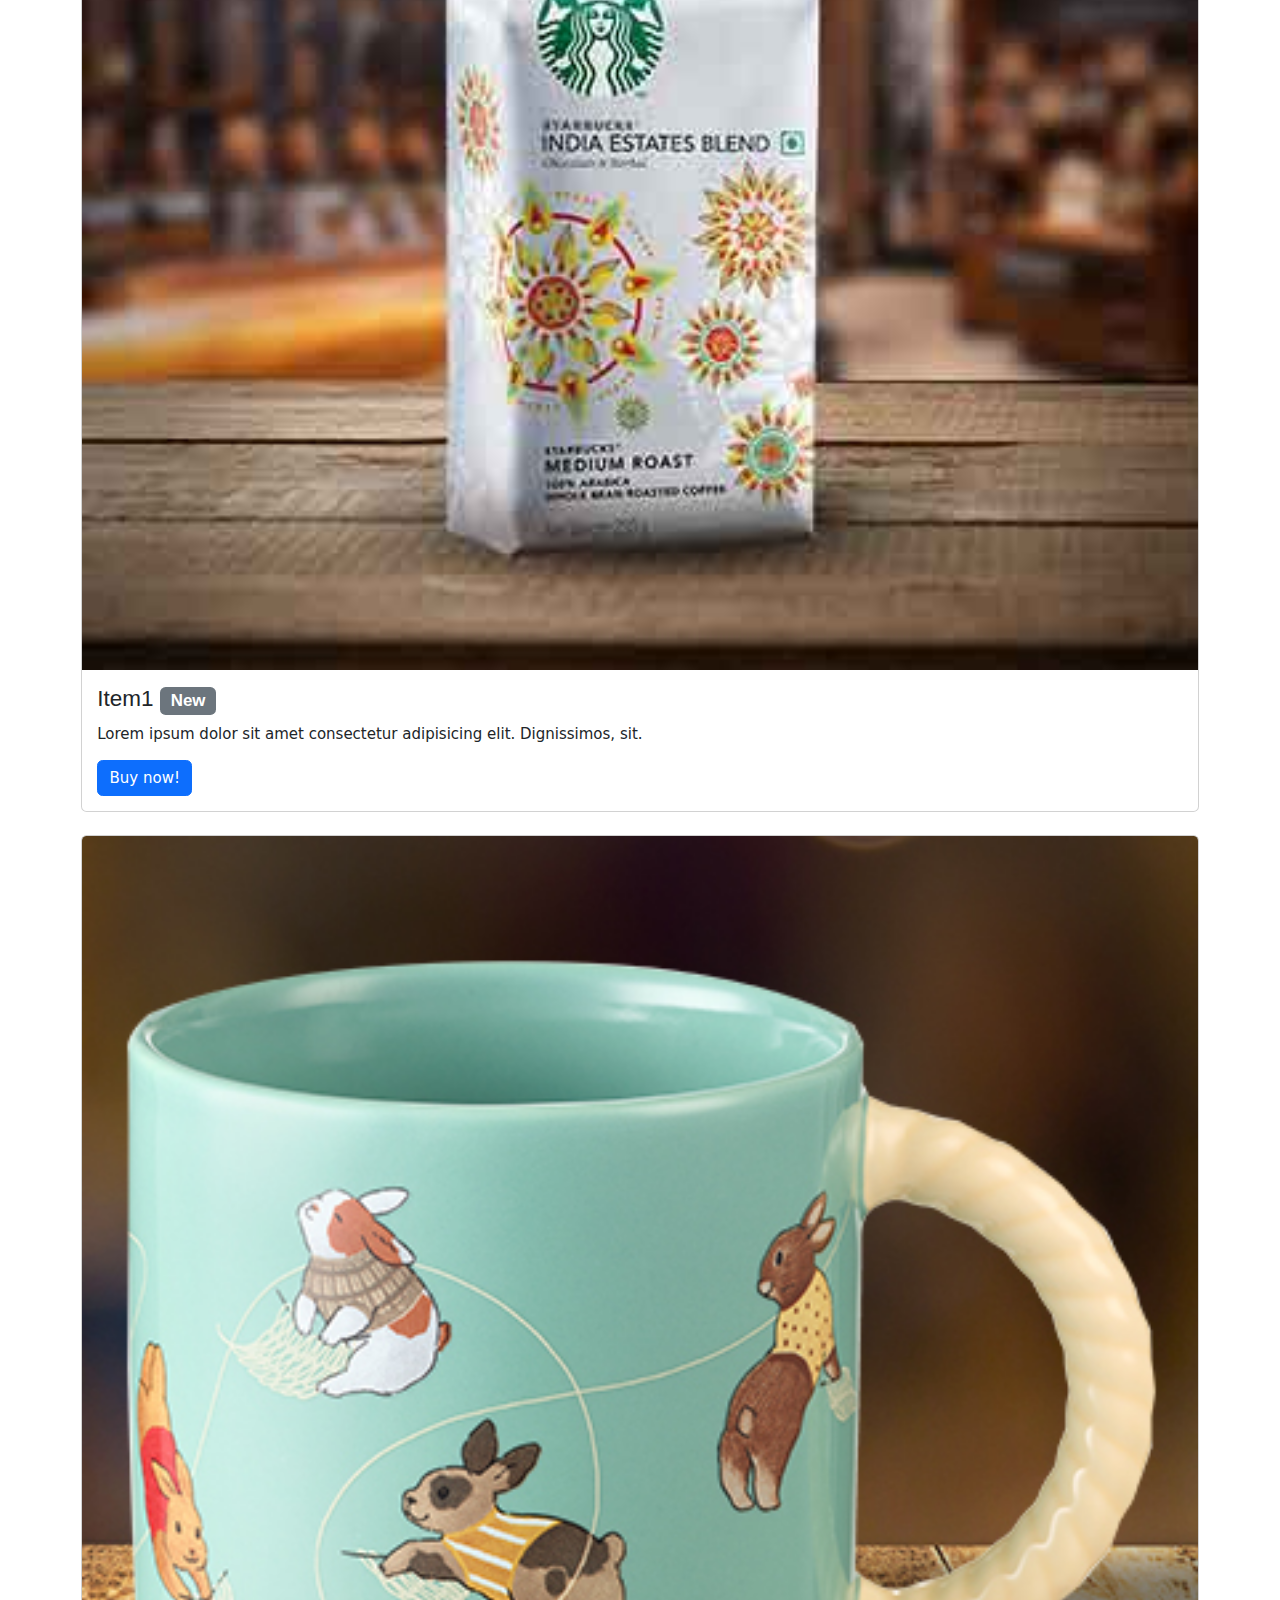
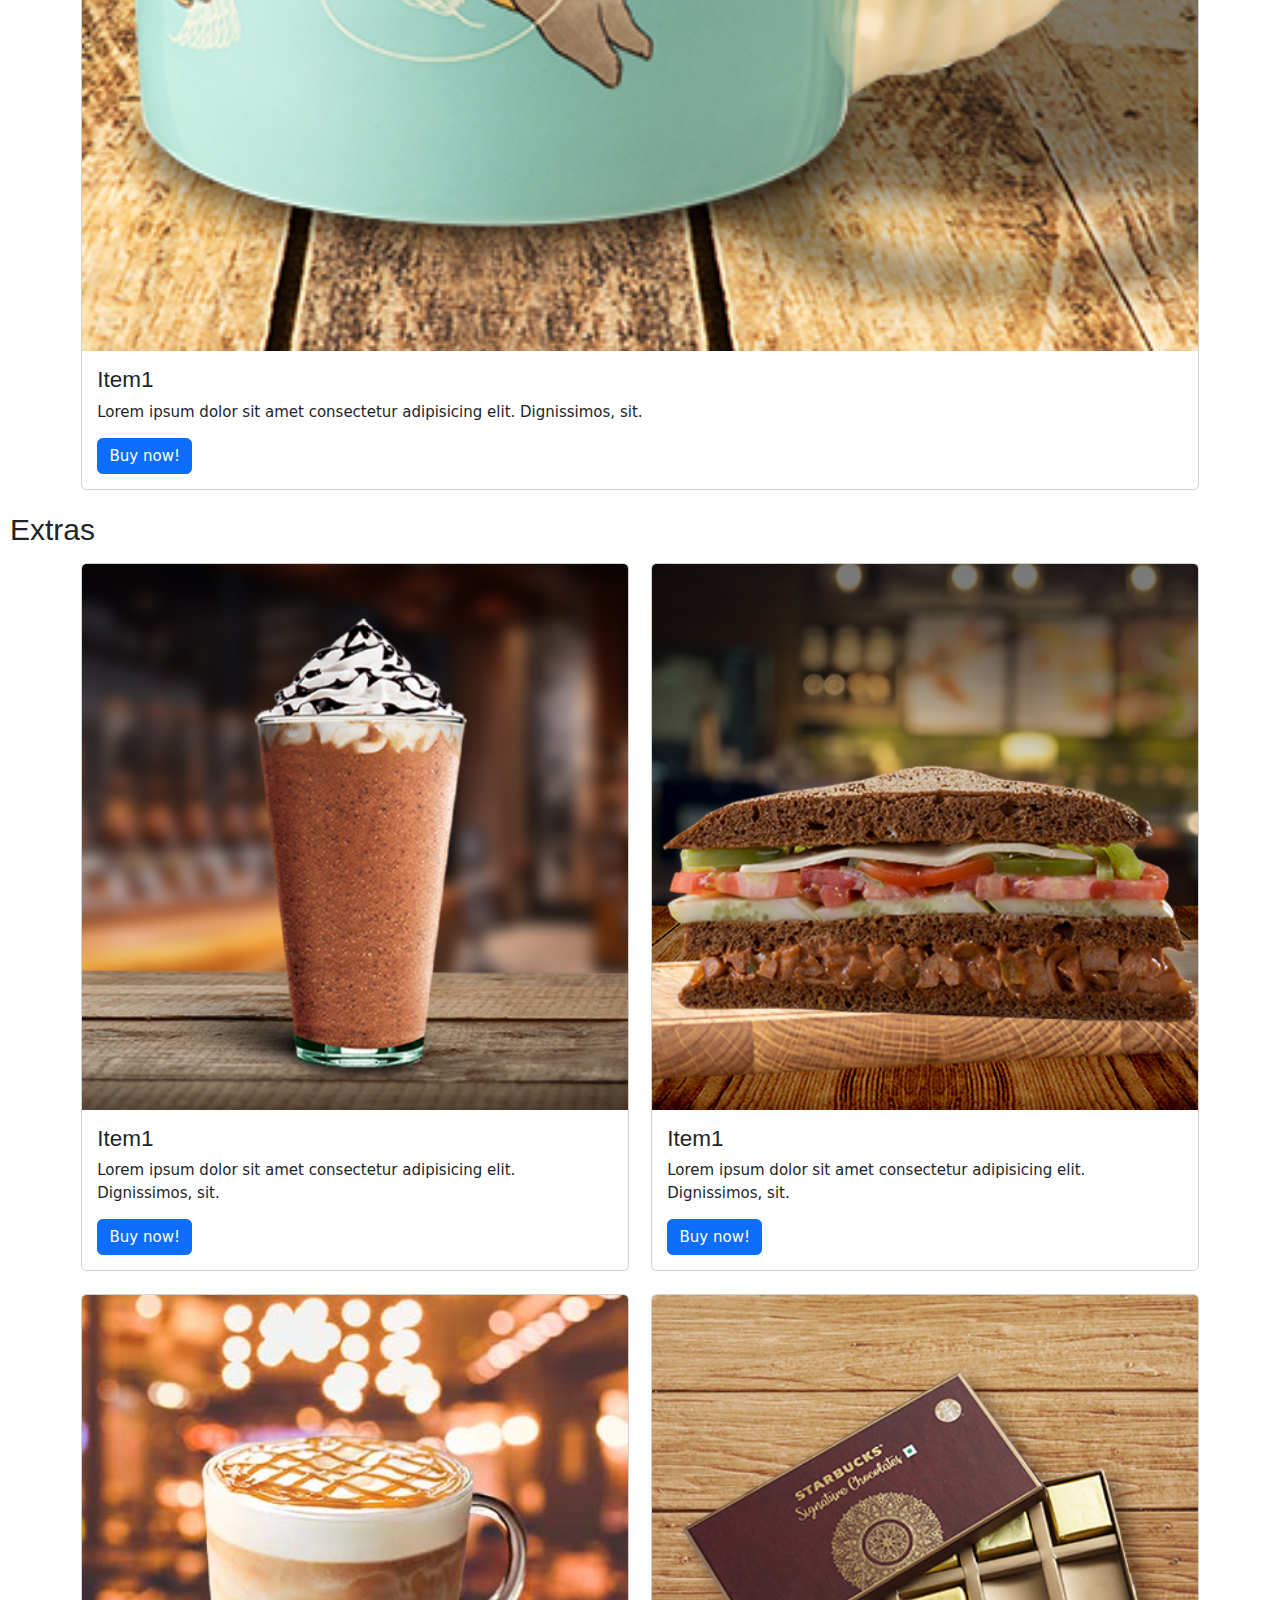
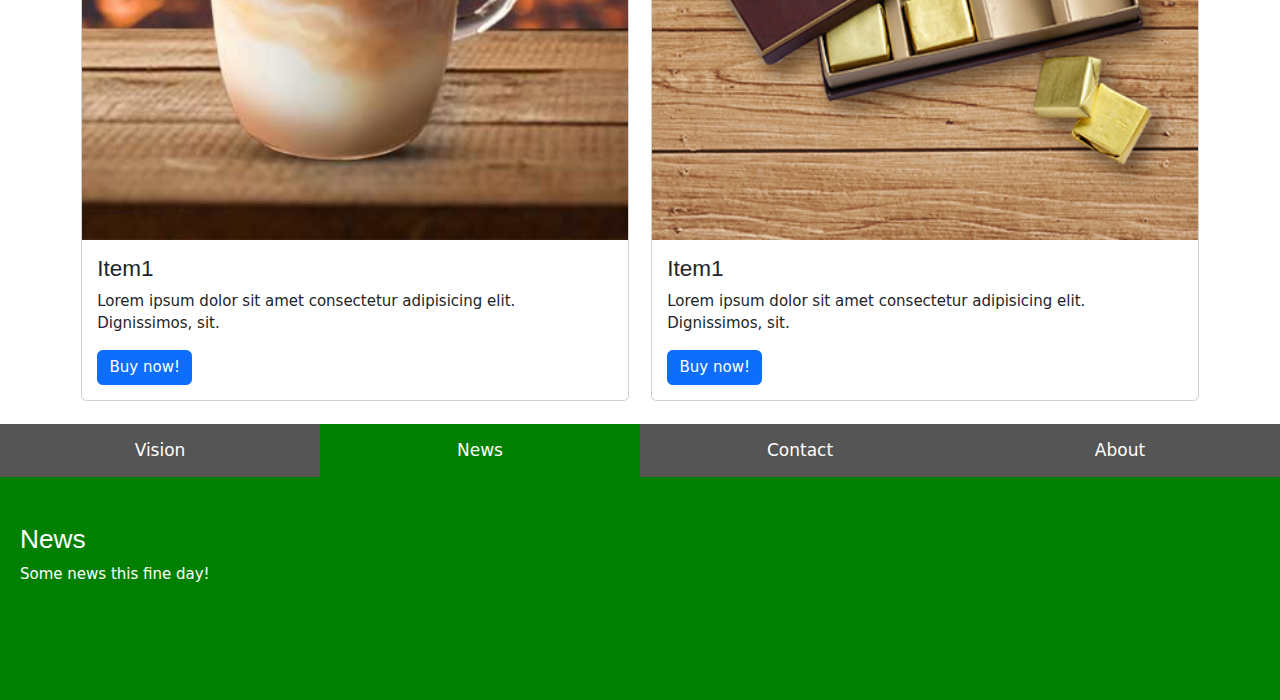
==== commit 286bac35: "Add files via upload" ====
--- a/index.html
+++ b/index.html
@@ -3,7 +3,7 @@
   <head>
     <meta charset="UTF-8" />
     <meta http-equiv="X-UA-Compatible" content="IE=edge" />
-    <meta name="viewport" content="width=<device-width>, initial-scale=1.0" />
+    <meta name="viewport" content="width=device-width, initial-scale=1.0" />
     <title>Document</title>
     <link rel="shortcut icon" href="favicon.ico" type="image/x-icon" />
     <link rel="stylesheet" href="style.css" />
@@ -21,6 +21,45 @@
       integrity="sha384-Zenh87qX5JnK2Jl0vWa8Ck2rdkQ2Bzep5IDxbcnCeuOxjzrPF/et3URy9Bv1WTRi"
       crossorigin="anonymous"
     />
+    <script src="index.js"></script>
+    <link rel="stylesheet" href="https://www.w3schools.com/w3css/4/w3.css" />
+    <style>
+      * {
+        box-sizing: border-box;
+      }
+
+      #myInput {
+        background-image: url("/css/searchicon.png");
+        background-position: 10px 12px;
+        background-repeat: no-repeat;
+        width: 100%;
+        font-size: 16px;
+        padding: 12px 20px 12px 40px;
+        border: 1px solid #ddd;
+        margin-bottom: 12px;
+      }
+
+      #myUL {
+        list-style-type: none;
+        padding: 0;
+        margin: 0;
+      }
+
+      #myUL li a {
+        border: 1px solid #ddd;
+        margin-top: -1px; /* Prevent double borders */
+        background-color: #f6f6f6;
+        padding: 12px;
+        text-decoration: none;
+        font-size: 18px;
+        color: black;
+        display: block;
+      }
+
+      #myUL li a:hover:not(.header) {
+        background-color: #eee;
+      }
+    </style>
   </head>
 
   <body>
@@ -34,6 +73,7 @@
       <div class="row">
         <div class="col p-3">
           <button
+            id="submitted"
             class="login"
             onclick="document.getElementById('id01').style.display='block'"
             style="width: auto"
@@ -55,7 +95,7 @@
                   >&times;</span
                 >
                 <img
-                  src="images/user-profile-icon.png"
+                  src="/images/user-profile-icon.png"
                   alt="Avatar"
                   class="avatar"
                 />
@@ -65,6 +105,7 @@
                 <label for="uname"><b>Username</b></label>
                 <input
                   type="text"
+                  id="userName"
                   placeholder="Enter Username"
                   name="uname"
                   required
@@ -78,7 +119,9 @@
                   required
                 />
 
-                <button class="submit" type="submit">Login</button>
+                <button class="submit" type="submit" onclick="submitName()">
+                  Submit
+                </button>
                 <label>
                   <input type="checkbox" checked="checked" name="remember" />
                   Remember me
@@ -161,36 +204,145 @@
         }
       };
     </script>
-
+<h2 class="hhh">Featured</h2>
+
+  <div
+    id="carouselExampleInterval"
+    class="carousel slide"
+    data-bs-ride="carousel"
+  >
+    <div class="carousel-inner">
+      <div class="carousel-item" data-bs-interval="2000">
+        <img
+          src="carouselImages/carousel (1).jpg"
+          class="d-block w-100"
+          alt="Carousal Image 1"
+        />
+      </div>
+      <div class="carousel-item active" data-bs-interval="2000">
+        <img
+          src="carouselImages/carousel (2).jpg"
+          class="d-block w-100"
+          alt="Carousal Image 2"
+        />
+      </div>
+      <div class="carousel-item active" data-bs-interval="2000">
+        <img
+          src="carouselImages/carousel (3).jpg"
+          class="d-block w-100"
+          alt="Carousal Image 3"
+        />
+      </div>
+      <div class="carousel-item active" data-bs-interval="2000">
+        <img
+          src="carouselImages/carousel (4).jpg"
+          class="d-block w-100"
+          alt="Carousal Image 4"
+        />
+      </div>
+    </div>
+    <button
+      class="carousel-control-prev"
+      type="button"
+      data-bs-target="#carouselExampleInterval"
+      data-bs-slide="prev"
+    >
+      <span class="carousel-control-prev-icon" aria-hidden="true"></span>
+      <span class="visually-hidden">Previous</span>
+    </button>
+    <button
+      class="carousel-control-next"
+      type="button"
+      data-bs-target="#carouselExampleInterval"
+      data-bs-slide="next"
+    >
+      <span class="carousel-control-next-icon" aria-hidden="true"></span>
+      <span class="visually-hidden">Next</span>
+    </button>
+  </div>
+  <br />
     <h2 class="hhh">Search</h2>
-    <div class="container wrap1">
-      <div class="search1" style="height: 50px">
-        <input
-          type="text"
-          class="searchTerm1"
-          placeholder="What are you looking for?"
-          style="margin-top: 0px; margin-bottom: 0px"
-        />
-        <button
-          type="submit"
-          class="searchButton1"
-          style="
-            border-top-width: 0px;
-            border-right-width: 0px;
-            border-bottom-width: 0px;
-            border-left-width: 0px;
-            padding-top: 10;
-            padding-bottom: 10px;
-            padding-right: 0px;
-            padding-left: 0px;
-            width: 100px;
-            padding-top: 10px;
-          "
-        >
-          <i class="fa fa-search"></i>
-        </button>
-      </div>
-    </div>
+    <input type="text" id="myInput" onkeyup="myFunction()" placeholder="Search for names.." title="Type in a name" style="
+    border-left-width: 5px;
+    border-right-width: 5px;
+    border-top-width: 5px;
+    border-bottom-width: 5px;
+">
+  
+  <ul id="myUL">
+    <li>
+      <a href="#"
+        >Packet
+        <div class="w3-card-4" style="width: 100%">
+          <img src="/images/At_Home.jpg" alt="Alps" style="width: 100%" />
+          <div class="w3-container w3-center">
+            <p>1</p>
+          </div>
+        </div></a
+      >
+    </li>
+    <li><a href="#">Shake<div class="w3-card-4" style="width: 100%">
+      <img src="/images/Sample_Best.jpg" alt="Alps" style="width: 100%" />
+      <div class="w3-container w3-center">
+        <p>2</p>
+      </div></a></li>
+
+    <li><a href="#">coffee<div class="w3-card-4" style="width: 100%">
+      <img src="/images/Sample_Drink.jpg" alt="Alps" style="width: 100%" />
+      <div class="w3-container w3-center">
+        <p>3</p>
+      </div></a></li>
+    <li><a href="#">Sandwich<div class="w3-card-4" style="width: 100%">
+      <img src="/images/Sample_Food.jpg" alt="Alps" style="width: 100%" />
+      <div class="w3-container w3-center">
+        <p>4</p>
+      </div></a></li>
+
+    <li><a href="#">Cup<div class="w3-card-4" style="width: 100%">
+      <img src="/images/Sample_Merch.jpg" alt="Alps" style="width: 100%" />
+      <div class="w3-container w3-center">
+        <p>5</p>
+      </div></a></li>
+    <li><a href="#">Chocolates<div class="w3-card-4" style="width: 100%">
+      <img src="/images/Sample_ready.jpg" alt="Alps" style="width: 100%" />
+      <div class="w3-container w3-center">
+        <p>6</p>
+      </div></a></li>
+    <li><a href="#">Carton<div class="w3-card-4" style="width: 100%">
+      <img src="/images/At_Home.jpg" alt="Alps" style="width: 100%" />
+      <div class="w3-container w3-center">
+        <p>7</p>
+      </div></a></li>
+  </ul>
+
+  <script>
+    function myFunction() {
+      var input, filter, ul, li, a, i, txtValue;
+      input = document.getElementById("myInput");
+      filter = input.value.toUpperCase();
+      ul = document.getElementById("myUL");
+      li = ul.getElementsByTagName("li");
+      for (i = 0; i < li.length; i++) {
+        a = li[i].getElementsByTagName("a")[0];
+        txtValue = a.textContent || a.innerText;
+        if (txtValue.toUpperCase().indexOf(filter) > -1) {
+          li[i].style.display = "";
+        } else {
+          li[i].style.display = "none";
+        }
+      }
+    }
+  </script>
+    
+
+
+
+
+
+
+
+
+
 
     <nav id="navbar-example2" class="navbar bg-light px-3 mb-3">
       <a class="navbar-brand" style="color: black" href="#"
@@ -222,63 +374,7 @@
       tabindex="0"
     ></div>
 
-    <h2 class="hhh">Featured</h2>
-
-    <div
-      id="carouselExampleInterval"
-      class="carousel slide"
-      data-bs-ride="carousel"
-    >
-      <div class="carousel-inner">
-        <div class="carousel-item" data-bs-interval="2000">
-          <img
-            src="carouselImages/carousel (1).jpg"
-            class="d-block w-100"
-            alt="Carousal Image 1"
-          />
-        </div>
-        <div class="carousel-item active" data-bs-interval="2000">
-          <img
-            src="carouselImages/carousel (2).jpg"
-            class="d-block w-100"
-            alt="Carousal Image 2"
-          />
-        </div>
-        <div class="carousel-item active" data-bs-interval="2000">
-          <img
-            src="carouselImages/carousel (3).jpg"
-            class="d-block w-100"
-            alt="Carousal Image 3"
-          />
-        </div>
-        <div class="carousel-item active" data-bs-interval="2000">
-          <img
-            src="carouselImages/carousel (4).jpg"
-            class="d-block w-100"
-            alt="Carousal Image 4"
-          />
-        </div>
-      </div>
-      <button
-        class="carousel-control-prev"
-        type="button"
-        data-bs-target="#carouselExampleInterval"
-        data-bs-slide="prev"
-      >
-        <span class="carousel-control-prev-icon" aria-hidden="true"></span>
-        <span class="visually-hidden">Previous</span>
-      </button>
-      <button
-        class="carousel-control-next"
-        type="button"
-        data-bs-target="#carouselExampleInterval"
-        data-bs-slide="next"
-      >
-        <span class="carousel-control-next-icon" aria-hidden="true"></span>
-        <span class="visually-hidden">Next</span>
-      </button>
-    </div>
-    <br />
+    
 
     <h2 id="topHits" class="hhh">Top hits</h2>
     <div class="container mt-3">
@@ -472,7 +568,7 @@
 
     <script>
       if ("serviceWorker" in navigator) {
-        navigator.serviceWorker.register("/service-worker.js");
+        navigator.serviceWorker.register("service-worker.js");
       }
     </script>
   </body>
